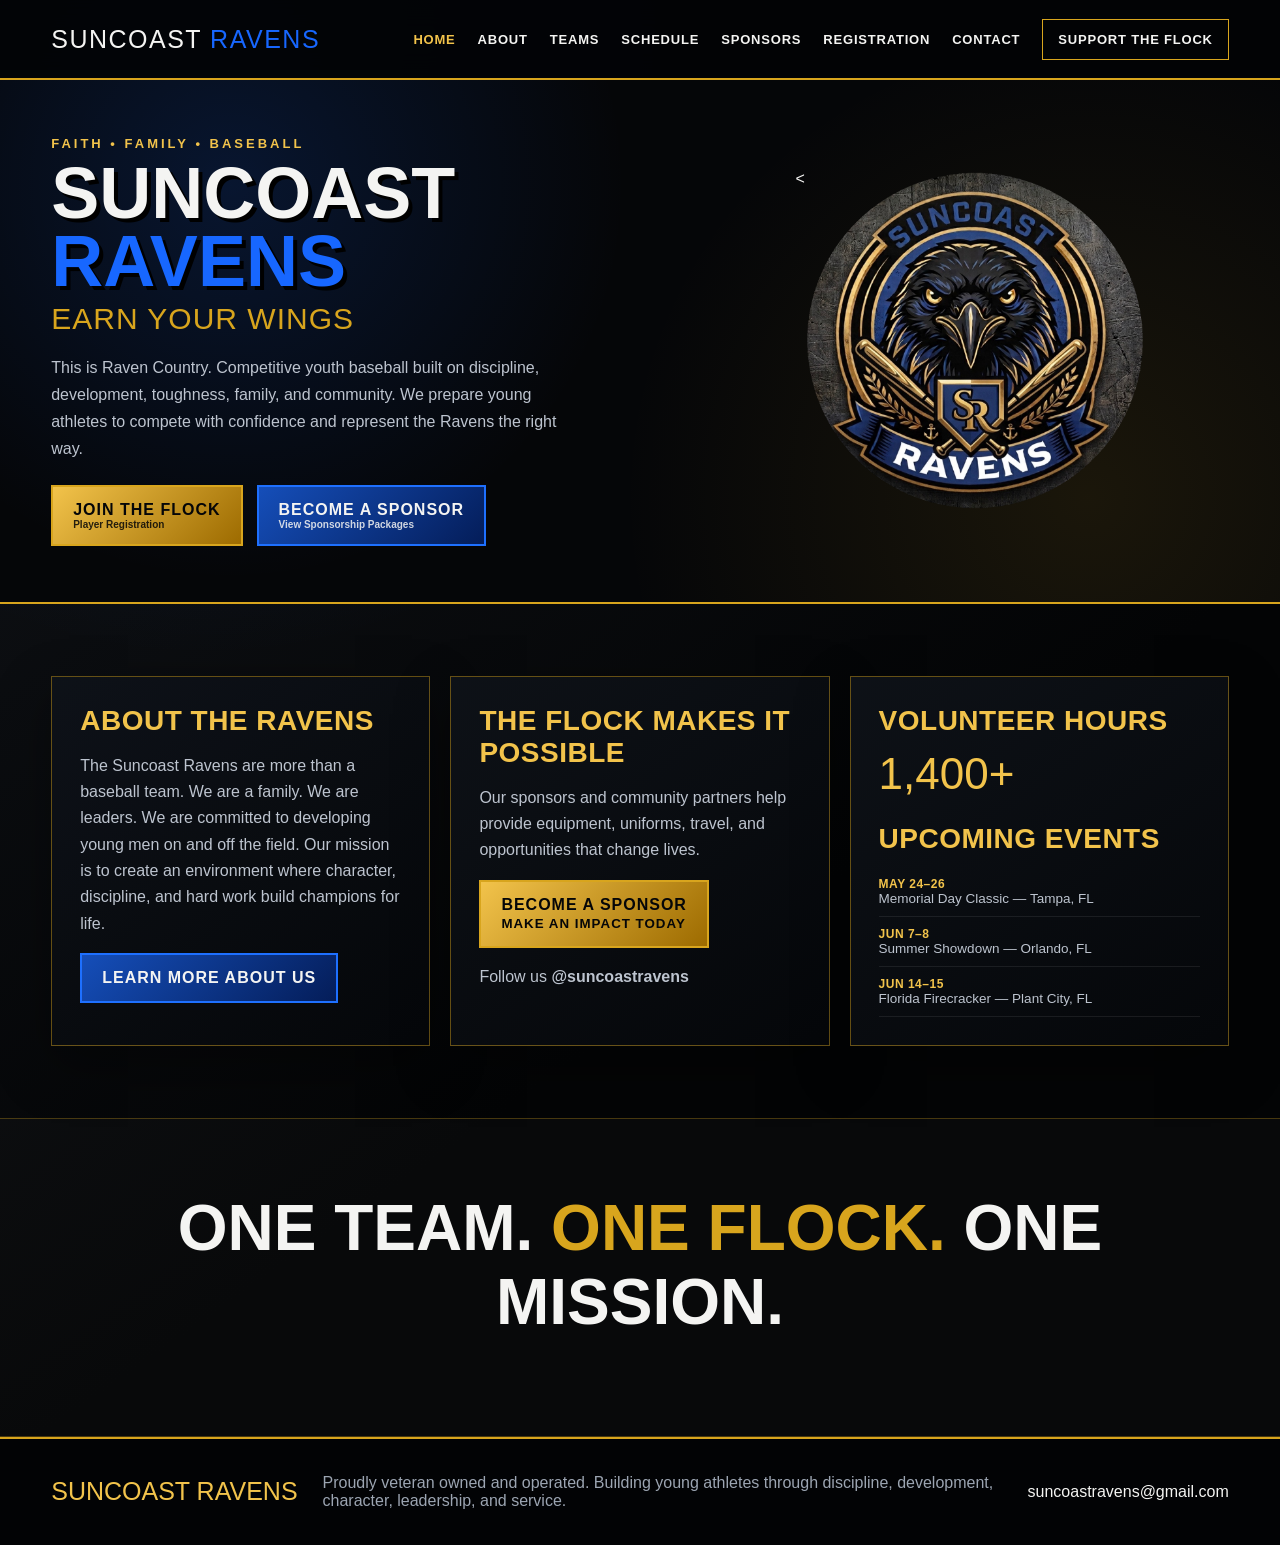
==== index.html @ 02c503b8 "Update index.html" ====
<!doctype html>
<html lang="en">
<head>
  <meta charset="utf-8">
  <meta name="viewport" content="width=device-width,initial-scale=1">
  <meta name="description" content="Suncoast Ravens Youth Travel Baseball — veteran owned and operated.">
  <title>Suncoast Ravens | Earn Your Wings</title>
  <link rel="stylesheet" href="assets/css/styles.css">
</head>
<body>
  <header class="site-header">
    <div class="wrap header-row">
      <a class="wordmark" href="index.html">SUNCOAST <span>RAVENS</span></a>
      <nav class="site-nav">
        <a class="active" href="index.html">Home</a>
        <a href="about.html">About</a>
        <a href="teams.html">Teams</a>
        <a href="schedule.html">Schedule</a>
        <a href="sponsors.html">Sponsors</a>
        <a href="registration.html">Registration</a>
        <a href="contact.html">Contact</a>
        <a class="cta-small" href="sponsors.html">Support the Flock</a>
      </nav>
      <button class="menu-toggle" data-menu aria-expanded="false" aria-label="Open menu">&#9776;</button>
    </div>
    <nav class="mobile-drawer" data-drawer>
      <a href="index.html">Home</a>
      <a href="about.html">About</a>
      <a href="teams.html">Teams</a>
      <a href="schedule.html">Schedule</a>
      <a href="sponsors.html">Sponsors</a>
      <a href="registration.html">Registration</a>
      <a href="contact.html">Contact</a>
      <a class="support" href="sponsors.html">Support the Flock</a>
    </nav>
  </header>

  <section class="hero-band">
    <div class="wrap hero-grid">
      <div class="hero-copy">
        <div class="kicker">Faith &bull; Family &bull; Baseball</div>
        <h1 class="hero-title">SUNCOAST<br><span>RAVENS</span></h1>
        <div class="hero-tagline">EARN YOUR WINGS</div>
        <p>This is Raven Country. Competitive youth baseball built on discipline, development, toughness, family, and community. We prepare young athletes to compete with confidence and represent the Ravens the right way.</p>
        <div class="hero-actions">
          <a class="btn gold" href="registration.html">Join the Flock<br><small>Player Registration</small></a>
          <a class="btn blue" href="sponsors.html">Become a Sponsor<br><small>View Sponsorship Packages</small></a>
        </div>
      </div>
      <div class="hero-crest">
        <<img src="assets/images/suncoast-ravens-crest-v2.png" alt="Suncoast Ravens crest">
      </div>
    </div>
  </section>

  <section class="section">
    <div class="wrap grid-3">
      <div class="panel">
        <h3>About the Ravens</h3>
        <p>The Suncoast Ravens are more than a baseball team. We are a family. We are leaders. We are committed to developing young men on and off the field. Our mission is to create an environment where character, discipline, and hard work build champions for life.</p>
        <a class="btn blue" href="about.html">Learn More About Us</a>
      </div>
      <div class="panel">
        <h3>The Flock Makes It Possible</h3>
        <p>Our sponsors and community partners help provide equipment, uniforms, travel, and opportunities that change lives.</p>
        <a class="btn gold" href="sponsors.html">Become a Sponsor<br><small>Make an Impact Today</small></a>
        <p style="margin-top:16px;">Follow us <strong>@suncoastravens</strong></p>
      </div>
      <div class="panel">
        <h3>Volunteer Hours</h3>
        <div class="stat-number">1,400+</div>
        <h3 style="margin-top:24px;">Upcoming Events</h3>
        <div class="mini-event"><strong>MAY 24&ndash;26</strong> Memorial Day Classic — Tampa, FL</div>
        <div class="mini-event"><strong>JUN 7&ndash;8</strong> Summer Showdown — Orlando, FL</div>
        <div class="mini-event"><strong>JUN 14&ndash;15</strong> Florida Firecracker — Plant City, FL</div>
      </div>
    </div>
  </section>

  <section class="section alt">
    <div class="wrap" style="text-align:center;">
      <h2 class="section-title">ONE TEAM. <span>ONE FLOCK.</span> ONE MISSION.</h2>
    </div>
  </section>

  <footer class="site-footer">
    <div class="wrap footer-row">
      <div class="footer-brand">SUNCOAST RAVENS</div>
      <p>Proudly veteran owned and operated. Building young athletes through discipline, development, character, leadership, and service.</p>
      <div>suncoastravens@gmail.com</div>
    </div>
  </footer>
  <script src="assets/js/site.js"></script>
</body>
</html>
---- assets/css/styles.css ----
:root{
  --black:#050608;
  --panel:#0b0d11;
  --panel2:#11151b;
  --royal:#0749c7;
  --royal-bright:#1767ff;
  --gold:#d8a51d;
  --gold-light:#f2c34b;
  --white:#f4f4f2;
  --muted:#bdc4cf;
  --line:rgba(216,165,29,.45);
}
*{box-sizing:border-box}
html{scroll-behavior:smooth;background:#000}
body{
  margin:0;
  background:
    radial-gradient(circle at 16% 8%,rgba(23,103,255,.14),transparent 30%),
    linear-gradient(145deg,#12151a,#030405 60%);
  color:var(--white);
  font-family:Arial,Helvetica,sans-serif;
}
a{color:inherit;text-decoration:none}
img{max-width:100%;display:block}
button,input,textarea,select{font:inherit}
.wrap{width:min(1180px,92%);margin:auto}

/* APPROVED HOMEPAGE */
.home-page{
  background:#000;
  min-height:100vh;
}
.desktop-home{
  position:relative;
  width:100%;
  max-width:1350px;
  margin:0 auto;
  aspect-ratio:3/2;
  background:#000 url("../images/suncoast-ravens-homepage.png") center top/100% 100% no-repeat;
  overflow:hidden;
  box-shadow:0 0 80px rgba(0,0,0,.95);
}
.hotspot{
  position:absolute;
  z-index:5;
  display:block;
  border:1px solid transparent;
  border-radius:2px;
  color:transparent;
  font-size:0;
  transition:background .18s ease, box-shadow .18s ease, border-color .18s ease, transform .18s ease;
}
.hotspot:hover{
  outline:none;
}
/* Hotspots mapped to the approved 1536×1024 design */
.hs-home{left:9.30%;top:11.25%;width:4.10%;height:2.75%}
.hs-about{left:18.05%;top:11.25%;width:4.05%;height:2.75%}
.hs-teams{left:25.35%;top:11.25%;width:4.35%;height:2.75%}
.hs-schedule{left:32.75%;top:11.25%;width:5.55%;height:2.75%}
.hs-sponsors{left:41.45%;top:11.25%;width:6.25%;height:2.75%}
.hs-registration{left:50.55%;top:11.25%;width:8.20%;height:2.75%}
.hs-contact{left:62.45%;top:11.25%;width:5.20%;height:2.75%}
.hs-support{left:83.55%;top:10.15%;width:14.05%;height:5.35%}
.hs-register{left:3.05%;top:59.00%;width:16.35%;height:5.75%}
.hs-sponsor{left:20.25%;top:59.00%;width:17.25%;height:5.75%}
.hs-about-more{left:26.85%;top:89.70%;width:14.00%;height:4.15%}
.hs-sponsor-lower{left:43.85%;top:77.05%;width:21.15%;height:4.55%}
.hs-instagram{left:94.75%;top:27.35%;width:3.10%;height:4.55%}
.hs-facebook{left:94.75%;top:32.55%;width:3.10%;height:4.55%}
.hs-youtube{left:94.75%;top:37.75%;width:3.10%;height:4.55%}
.hs-email{left:94.75%;top:42.95%;width:3.10%;height:4.55%}

/* Mobile version preserves the same approved visual language */


/* INNER PAGES */
body.compact-page{
  zoom:0.9;
}
.site-header{
  position:sticky;top:0;z-index:20;background:rgba(3,4,6,.96);
  border-bottom:2px solid var(--gold);backdrop-filter:blur(14px);
}

.site-header{
  position:sticky;top:0;z-index:20;background:rgba(3,4,6,.96);
  border-bottom:2px solid var(--gold);backdrop-filter:blur(14px);
}
.header-row{height:78px;display:flex;align-items:center;justify-content:space-between;gap:22px}
.wordmark{font-family:Impact,Arial Black,sans-serif;font-size:25px;letter-spacing:1.5px}
.wordmark span{color:var(--royal-bright)}
.site-nav{display:flex;gap:22px;align-items:center;font-size:13px;font-weight:900;text-transform:uppercase;letter-spacing:.8px}
.site-nav a:hover,.site-nav .active{color:var(--gold-light)}
.cta-small{border:1px solid var(--gold);padding:12px 15px}


.page-hero{
  position:relative;min-height:220px;display:grid;place-items:center;text-align:center;
  border-bottom:2px solid var(--gold);
  background:
    linear-gradient(90deg,rgba(2,4,8,.96),rgba(3,21,61,.78),rgba(2,4,8,.96)),
    url("../images/suncoast-ravens-homepage.png") center 40%/cover no-repeat;
}
.page-hero:after{content:"";position:absolute;inset:0;background:linear-gradient(180deg,transparent,rgba(0,0,0,.35))}
.page-hero-content{position:relative;z-index:2;padding:30px 20px}
.kicker{color:var(--gold-light);text-transform:uppercase;font-weight:900;letter-spacing:3px}
.page-hero h1{
  margin:8px 0 0;font-family:Impact,Arial Black,sans-serif;
  font-size:clamp(52px,8vw,105px);line-height:.9;text-transform:uppercase;
  text-shadow:6px 6px 0 #000;
}
.page-hero h1 span{color:var(--royal-bright)}
.section{padding:72px 0}
.section-title{font-family:Impact,Arial Black,sans-serif;text-transform:uppercase;font-size:clamp(38px,5vw,64px);margin:0 0 25px}
.section-title span{color:var(--gold)}
.grid-2{display:grid;grid-template-columns:1fr 1fr;gap:28px}
.grid-3{display:grid;grid-template-columns:repeat(3,1fr);gap:20px}
.panel{
  background:linear-gradient(145deg,rgba(14,18,24,.96),rgba(5,7,10,.96));
  border:1px solid var(--line);padding:28px;box-shadow:0 20px 50px rgba(0,0,0,.35);
}
.panel h2,.panel h3{font-family:Impact,Arial Black,sans-serif;text-transform:uppercase;letter-spacing:.5px}
.panel h3{font-size:28px;margin:0 0 12px;color:var(--gold-light)}
.panel p,.panel li{color:var(--muted);line-height:1.65}
.btn{
  display:inline-block;padding:14px 20px;border:2px solid var(--gold);
  text-transform:uppercase;font-weight:900;letter-spacing:1px;
  background:rgba(4,5,8,.85);
}
.btn.gold{background:linear-gradient(135deg,var(--gold-light),#9d6b00);color:#050608}
.btn.blue{background:linear-gradient(135deg,#154eb9,#041d59);border-color:#1e70ff}
.schedule-list{display:grid;gap:14px}
.event{
  display:grid;grid-template-columns:120px 1fr auto;align-items:center;gap:20px;
  background:rgba(5,7,10,.92);border:1px solid var(--line);padding:18px;
}
.event-date{font-family:Impact,Arial Black,sans-serif;font-size:28px;color:var(--gold-light);text-align:center}
.event h3{margin:0;font-size:22px}.event p{margin:5px 0 0;color:var(--muted)}
.badge{background:#061b54;border:1px solid #155fff;padding:8px 10px;font-size:12px;font-weight:900}
.tiers{display:grid;grid-template-columns:repeat(4,1fr);gap:16px}
.tier{background:#080a0e;border:2px solid var(--gold);padding:23px 20px;display:flex;flex-direction:column}
.tier:nth-child(odd){border-color:#155fff}
.tier .price{font-family:Impact,Arial Black,sans-serif;font-size:48px}
.tier h3{font-size:26px;margin:10px -20px 18px;padding:11px 15px;text-align:center;background:var(--gold);color:#050608}
.tier:nth-child(odd) h3{background:#0b47bb;color:white}
.tier ul{padding-left:18px;flex:1}
form{display:grid;gap:17px}
.field label{display:block;margin-bottom:7px;color:var(--gold-light);font-size:12px;font-weight:900;text-transform:uppercase;letter-spacing:1px}
.field input,.field textarea,.field select{
  width:100%;padding:14px;background:#11161e;color:white;border:1px solid #36404f;
}
.field textarea{min-height:150px;resize:vertical}
.notice{padding:14px 16px;border:1px solid var(--gold);background:rgba(216,165,29,.09);color:#f4d77e}
.site-footer{padding:35px 0;border-top:2px solid var(--gold);background:#020305}
.footer-row{display:flex;justify-content:space-between;gap:24px;align-items:center}
.footer-row p{color:#9ca5b2;max-width:680px;margin:0}
.footer-brand{font-family:Impact,Arial Black,sans-serif;font-size:25px;color:var(--gold-light)}

@media(max-width:900px){
  .desktop-home{display:none}.mobile-home{display:block}
  .site-nav{display:none}
  .grid-2,.grid-3,.tiers{grid-template-columns:1fr}
  .event{grid-template-columns:86px 1fr}.event .badge{grid-column:2}
  .footer-row{flex-direction:column;align-items:flex-start}
}

.hs-register:hover,.hs-sponsor:hover,.hs-about-more:hover,.hs-sponsor-lower:hover,.hs-support:hover{
  transform:translateY(-1px);
  border-color:rgba(242,195,75,.92);
  background:rgba(216,165,29,.025);
  box-shadow:
    0 0 6px rgba(242,195,75,.72),
    0 0 11px rgba(242,195,75,.26),
    inset 0 0 0 1px rgba(242,195,75,.55);
}






/* SOCIAL ICONS — LIGHT UP ON HOVER, NO BOX */
.hs-instagram,
.hs-facebook,
.hs-youtube,
.hs-email{
  border:none;
  background:transparent;
  box-shadow:none;
  transform:none;
  backdrop-filter:none;
  transition:backdrop-filter .2s ease, box-shadow .2s ease, transform .2s ease;
}

.hs-instagram:hover,
.hs-facebook:hover,
.hs-youtube:hover,
.hs-email:hover{
  backdrop-filter:brightness(1.7) saturate(1.4);
  -webkit-backdrop-filter:brightness(1.7) saturate(1.4);
  box-shadow:
    0 0 16px rgba(242,195,75,.9),
    0 0 32px rgba(242,195,75,.5);
  transform:scale(1.06);
}



/* Prevent a clicked hotspot from keeping a gold focus rectangle */
.hotspot:focus{
  outline:none;
}
.hotspot:focus:not(:hover){
  border-color:transparent;
  background:transparent;
  box-shadow:none;
  transform:none;
}

/* TOP NAVIGATION — GOLD UNDERLINE ONLY */
.hs-home,
.hs-about,
.hs-teams,
.hs-schedule,
.hs-sponsors,
.hs-registration,
.hs-contact{
  border:none;
  border-radius:0;
  background:transparent;
  box-shadow:none;
}

.hs-home:hover,
.hs-about:hover,
.hs-teams:hover,
.hs-schedule:hover,
.hs-sponsors:hover,
.hs-registration:hover,
.hs-contact:hover{
  border:none;
  background:transparent;
  box-shadow:inset 0 -3px 0 rgba(242,195,75,.98);
  transform:none;
}
/* NEW RESPONSIVE HOMEPAGE */
.menu-toggle{
  display:none;
  background:none;border:2px solid var(--gold);color:var(--gold);
  font-size:22px;width:44px;height:44px;border-radius:6px;
}
.mobile-drawer{
  display:none;
  position:fixed;
  top:78px;
  left:0;right:0;
  z-index:25;
  flex-direction:column;
  background:#050608;
  border-top:1px solid rgba(216,165,29,.4);
  max-height:calc(100vh - 78px);
  overflow-y:auto;
}
.mobile-drawer a{
  padding:16px 20px;border-bottom:1px solid rgba(255,255,255,.08);
  text-transform:uppercase;font-weight:900;letter-spacing:1px;font-size:14px;
  background:#050608;
}
.mobile-drawer .support{color:var(--gold-light)}
.mobile-drawer.open{display:flex}

.hero-band{
  border-bottom:2px solid var(--gold);
  background:
    radial-gradient(circle at 18% 20%,rgba(23,103,255,.16),transparent 35%),
    radial-gradient(circle at 85% 80%,rgba(216,165,29,.10),transparent 40%),
    #050608;
  padding:56px 0;
}
.hero-grid{
  display:grid;grid-template-columns:1.2fr 1fr;gap:40px;align-items:center;
}
.kicker{color:var(--gold-light);text-transform:uppercase;font-weight:900;letter-spacing:3px;font-size:13px;}
.hero-title{
  font-family:Impact,Arial Black,sans-serif;text-transform:uppercase;
  font-size:clamp(40px,6vw,72px);line-height:.95;margin:8px 0 0;
  color:var(--white);text-shadow:4px 4px 0 #000;
}
.hero-title span{color:var(--royal-bright)}
.hero-tagline{
  color:var(--gold);font-family:Impact,Arial Black,sans-serif;text-transform:uppercase;
  font-size:clamp(20px,3vw,30px);letter-spacing:1px;margin:6px 0 18px;
}
.hero-copy p{color:var(--muted);line-height:1.7;max-width:520px;}
.hero-actions{display:flex;gap:14px;flex-wrap:wrap;margin-top:22px;}
.hero-actions .btn small{display:block;font-size:10px;font-weight:600;text-transform:none;letter-spacing:0;opacity:.85;}
.hero-crest{display:flex;justify-content:center;}
.hero-crest img{width:100%;max-width:340px;}

.stat-number{
  font-family:Impact,Arial Black,sans-serif;font-size:44px;color:var(--gold-light);
}
.mini-event{
  padding:10px 0;border-bottom:1px solid rgba(255,255,255,.08);color:var(--muted);font-size:13.5px;
}
.mini-event strong{color:var(--gold-light);display:block;font-size:12px;letter-spacing:.5px;}
.section.alt{background:rgba(255,255,255,.02);border-top:1px solid rgba(216,165,29,.3);border-bottom:1px solid rgba(216,165,29,.3);}

@media(max-width:900px){
  .site-nav{display:none}
  .menu-toggle{display:block}
  .hero-grid{grid-template-columns:1fr;text-align:center;}
  .hero-copy p{margin-left:auto;margin-right:auto;}
  .hero-actions{justify-content:center;}
  .hero-crest{order:-1;}
  .hero-crest img{max-width:220px;}
}
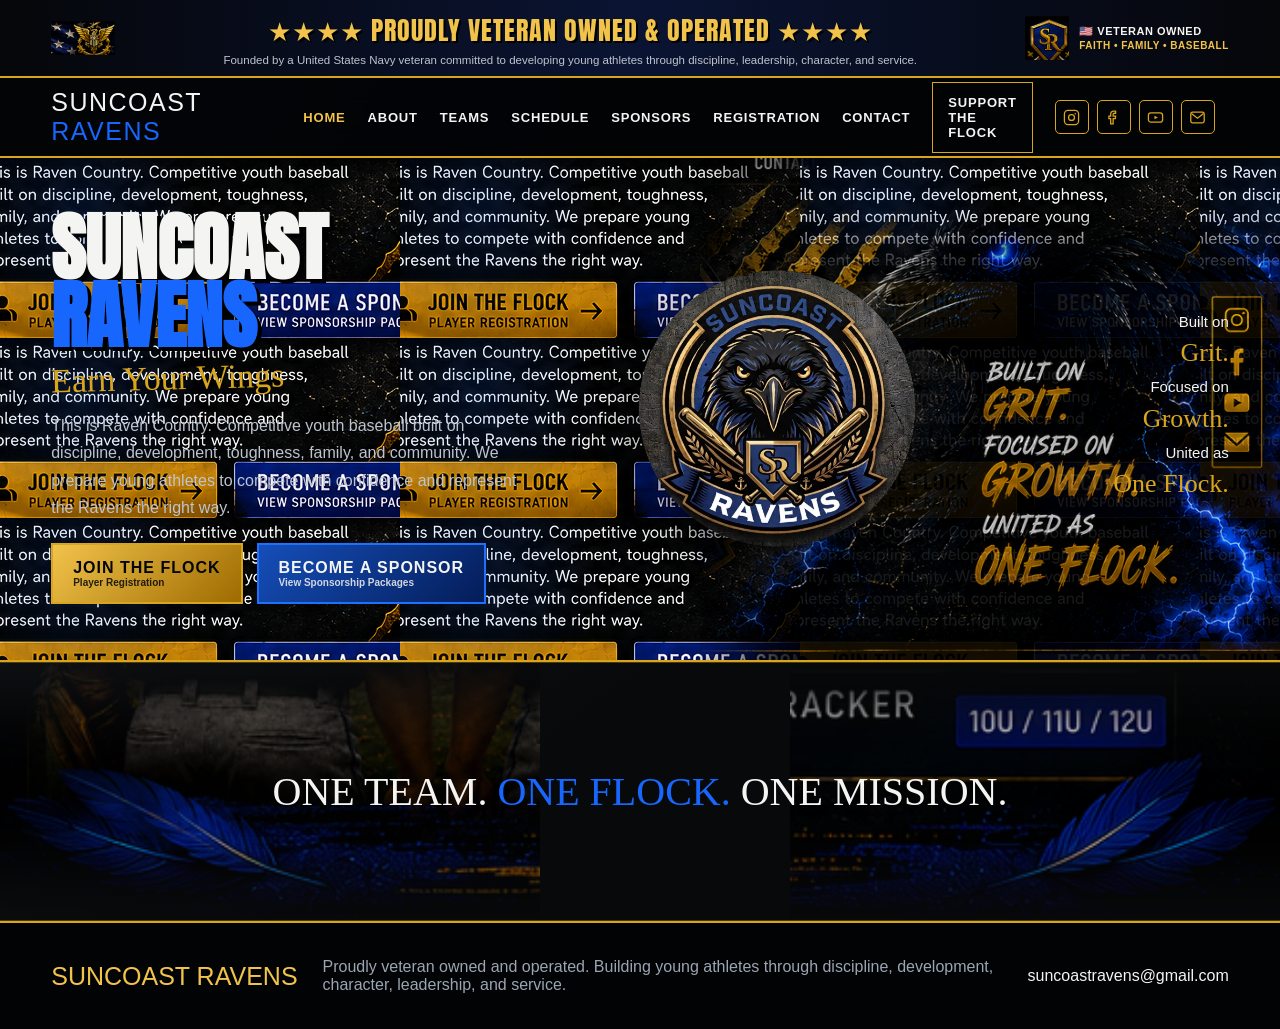
==== commit 77c954ce: "Update index.html" ====
--- a/index.html
+++ b/index.html
@@ -5,9 +5,29 @@
   <meta name="viewport" content="width=device-width,initial-scale=1">
   <meta name="description" content="Suncoast Ravens Youth Travel Baseball — veteran owned and operated.">
   <title>Suncoast Ravens | Earn Your Wings</title>
+  <link rel="preconnect" href="https://fonts.googleapis.com">
+  <link href="https://fonts.googleapis.com/css2?family=Anton&family=Permanent+Marker&display=swap" rel="stylesheet">
   <link rel="stylesheet" href="assets/css/styles.css">
 </head>
 <body>
+
+  <div class="veteran-banner">
+    <div class="wrap veteran-inner">
+      <img src="assets/images/eagle-crop.png" alt="" class="veteran-eagle">
+      <div class="veteran-text">
+        <div class="veteran-title">&#9733;&#9733;&#9733;&#9733; PROUDLY VETERAN OWNED &amp; OPERATED &#9733;&#9733;&#9733;&#9733;</div>
+        <div class="veteran-sub">Founded by a United States Navy veteran committed to developing young athletes through discipline, leadership, character, and service.</div>
+      </div>
+      <div class="veteran-right">
+        <img src="assets/images/shield-crop.png" alt="" class="veteran-shield">
+        <div class="veteran-flag">
+          <div>&#127482;&#127480; VETERAN OWNED</div>
+          <div class="veteran-flag-sub">FAITH &bull; FAMILY &bull; BASEBALL</div>
+        </div>
+      </div>
+    </div>
+  </div>
+
   <header class="site-header">
     <div class="wrap header-row">
       <a class="wordmark" href="index.html">SUNCOAST <span>RAVENS</span></a>
@@ -21,6 +41,20 @@
         <a href="contact.html">Contact</a>
         <a class="cta-small" href="sponsors.html">Support the Flock</a>
       </nav>
+      <div class="header-socials">
+        <a href="https://www.instagram.com/suncoastravens/" target="_blank" rel="noopener" aria-label="Instagram" class="social-icon">
+          <svg viewBox="0 0 24 24" fill="none" stroke="currentColor" stroke-width="1.8"><rect x="2" y="2" width="20" height="20" rx="5"/><circle cx="12" cy="12" r="4.2"/><circle cx="17.3" cy="6.7" r="1.1" fill="currentColor" stroke="none"/></svg>
+        </a>
+        <a href="https://www.facebook.com/profile.php?id=61592448879810" target="_blank" rel="noopener" aria-label="Facebook" class="social-icon">
+          <svg viewBox="0 0 24 24" fill="none" stroke="currentColor" stroke-width="1.8"><path d="M15 3h-2.5A4.5 4.5 0 0 0 8 7.5V10H5.5v3.5H8V21h3.5v-7.5h3l.5-3.5h-3.5V7.5c0-.8.6-1.5 1.5-1.5H15V3z"/></svg>
+        </a>
+        <a href="https://www.youtube.com/@SuncoastRavens" target="_blank" rel="noopener" aria-label="YouTube" class="social-icon">
+          <svg viewBox="0 0 24 24" fill="none" stroke="currentColor" stroke-width="1.8"><rect x="2" y="5.5" width="20" height="13" rx="3.5"/><path d="M10.5 9.5l5 2.5-5 2.5z" fill="currentColor" stroke="none"/></svg>
+        </a>
+        <a href="mailto:suncoastravens@gmail.com" aria-label="Email" class="social-icon">
+          <svg viewBox="0 0 24 24" fill="none" stroke="currentColor" stroke-width="1.8"><rect x="2.5" y="4.5" width="19" height="15" rx="2.5"/><path d="M3.5 6.5l8.5 6.5 8.5-6.5"/></svg>
+        </a>
+      </div>
       <button class="menu-toggle" data-menu aria-expanded="false" aria-label="Open menu">&#9776;</button>
     </div>
     <nav class="mobile-drawer" data-drawer>
@@ -32,15 +66,21 @@
       <a href="registration.html">Registration</a>
       <a href="contact.html">Contact</a>
       <a class="support" href="sponsors.html">Support the Flock</a>
+      <div class="mobile-drawer-socials">
+        <a href="https://www.instagram.com/suncoastravens/" target="_blank" rel="noopener" aria-label="Instagram">Instagram</a>
+        <a href="https://www.facebook.com/profile.php?id=61592448879810" target="_blank" rel="noopener" aria-label="Facebook">Facebook</a>
+        <a href="https://www.youtube.com/@SuncoastRavens" target="_blank" rel="noopener" aria-label="YouTube">YouTube</a>
+        <a href="mailto:suncoastravens@gmail.com" aria-label="Email">Email</a>
+      </div>
     </nav>
   </header>
 
   <section class="hero-band">
+    <img class="hero-talons" src="assets/images/raven-feathered.png" alt="">
     <div class="wrap hero-grid">
       <div class="hero-copy">
-        <div class="kicker">Faith &bull; Family &bull; Baseball</div>
         <h1 class="hero-title">SUNCOAST<br><span>RAVENS</span></h1>
-        <div class="hero-tagline">EARN YOUR WINGS</div>
+        <div class="hero-tagline">Earn Your Wings</div>
         <p>This is Raven Country. Competitive youth baseball built on discipline, development, toughness, family, and community. We prepare young athletes to compete with confidence and represent the Ravens the right way.</p>
         <div class="hero-actions">
           <a class="btn gold" href="registration.html">Join the Flock<br><small>Player Registration</small></a>
@@ -48,39 +88,22 @@
         </div>
       </div>
       <div class="hero-crest">
-        <<img src="assets/images/suncoast-ravens-crest-v2.png" alt="Suncoast Ravens crest">
+        <img src="assets/images/suncoast-ravens-crest.png" alt="Suncoast Ravens crest">
+      </div>
+      <div class="hero-side-copy">
+        <p>Built on <strong class="marker-text">Grit.</strong></p>
+        <p>Focused on <strong class="marker-text">Growth.</strong></p>
+        <p>United as <strong class="marker-text">One Flock.</strong></p>
       </div>
     </div>
   </section>
 
-  <section class="section">
-    <div class="wrap grid-3">
-      <div class="panel">
-        <h3>About the Ravens</h3>
-        <p>The Suncoast Ravens are more than a baseball team. We are a family. We are leaders. We are committed to developing young men on and off the field. Our mission is to create an environment where character, discipline, and hard work build champions for life.</p>
-        <a class="btn blue" href="about.html">Learn More About Us</a>
-      </div>
-      <div class="panel">
-        <h3>The Flock Makes It Possible</h3>
-        <p>Our sponsors and community partners help provide equipment, uniforms, travel, and opportunities that change lives.</p>
-        <a class="btn gold" href="sponsors.html">Become a Sponsor<br><small>Make an Impact Today</small></a>
-        <p style="margin-top:16px;">Follow us <strong>@suncoastravens</strong></p>
-      </div>
-      <div class="panel">
-        <h3>Volunteer Hours</h3>
-        <div class="stat-number">1,400+</div>
-        <h3 style="margin-top:24px;">Upcoming Events</h3>
-        <div class="mini-event"><strong>MAY 24&ndash;26</strong> Memorial Day Classic — Tampa, FL</div>
-        <div class="mini-event"><strong>JUN 7&ndash;8</strong> Summer Showdown — Orlando, FL</div>
-        <div class="mini-event"><strong>JUN 14&ndash;15</strong> Florida Firecracker — Plant City, FL</div>
-      </div>
+  <section class="section alt mission-band">
+    <img class="feather feather-left" src="assets/images/feather-left-soft.png" alt="">
+    <div class="wrap" style="text-align:center;">
+      <h2 class="mission-line">ONE TEAM. <span>ONE FLOCK.</span> ONE MISSION.</h2>
     </div>
-  </section>
-
-  <section class="section alt">
-    <div class="wrap" style="text-align:center;">
-      <h2 class="section-title">ONE TEAM. <span>ONE FLOCK.</span> ONE MISSION.</h2>
-    </div>
+    <img class="feather feather-right" src="assets/images/feather-right-soft.png" alt="">
   </section>
 
   <footer class="site-footer">
--- a/assets/css/styles.css
+++ b/assets/css/styles.css
@@ -26,64 +26,11 @@
 button,input,textarea,select{font:inherit}
 .wrap{width:min(1180px,92%);margin:auto}
 
-/* APPROVED HOMEPAGE */
-.home-page{
-  background:#000;
-  min-height:100vh;
-}
-.desktop-home{
-  position:relative;
-  width:100%;
-  max-width:1350px;
-  margin:0 auto;
-  aspect-ratio:3/2;
-  background:#000 url("../images/suncoast-ravens-homepage.png") center top/100% 100% no-repeat;
-  overflow:hidden;
-  box-shadow:0 0 80px rgba(0,0,0,.95);
-}
-.hotspot{
-  position:absolute;
-  z-index:5;
-  display:block;
-  border:1px solid transparent;
-  border-radius:2px;
-  color:transparent;
-  font-size:0;
-  transition:background .18s ease, box-shadow .18s ease, border-color .18s ease, transform .18s ease;
-}
-.hotspot:hover{
-  outline:none;
-}
-/* Hotspots mapped to the approved 1536×1024 design */
-.hs-home{left:9.30%;top:11.25%;width:4.10%;height:2.75%}
-.hs-about{left:18.05%;top:11.25%;width:4.05%;height:2.75%}
-.hs-teams{left:25.35%;top:11.25%;width:4.35%;height:2.75%}
-.hs-schedule{left:32.75%;top:11.25%;width:5.55%;height:2.75%}
-.hs-sponsors{left:41.45%;top:11.25%;width:6.25%;height:2.75%}
-.hs-registration{left:50.55%;top:11.25%;width:8.20%;height:2.75%}
-.hs-contact{left:62.45%;top:11.25%;width:5.20%;height:2.75%}
-.hs-support{left:83.55%;top:10.15%;width:14.05%;height:5.35%}
-.hs-register{left:3.05%;top:59.00%;width:16.35%;height:5.75%}
-.hs-sponsor{left:20.25%;top:59.00%;width:17.25%;height:5.75%}
-.hs-about-more{left:26.85%;top:89.70%;width:14.00%;height:4.15%}
-.hs-sponsor-lower{left:43.85%;top:77.05%;width:21.15%;height:4.55%}
-.hs-instagram{left:94.75%;top:27.35%;width:3.10%;height:4.55%}
-.hs-facebook{left:94.75%;top:32.55%;width:3.10%;height:4.55%}
-.hs-youtube{left:94.75%;top:37.75%;width:3.10%;height:4.55%}
-.hs-email{left:94.75%;top:42.95%;width:3.10%;height:4.55%}
-
-/* Mobile version preserves the same approved visual language */
-
-
-/* INNER PAGES */
 body.compact-page{
   zoom:0.9;
 }
-.site-header{
-  position:sticky;top:0;z-index:20;background:rgba(3,4,6,.96);
-  border-bottom:2px solid var(--gold);backdrop-filter:blur(14px);
-}
-
+
+/* ===================== HEADER / NAV ===================== */
 .site-header{
   position:sticky;top:0;z-index:20;background:rgba(3,4,6,.96);
   border-bottom:2px solid var(--gold);backdrop-filter:blur(14px);
@@ -95,157 +42,6 @@
 .site-nav a:hover,.site-nav .active{color:var(--gold-light)}
 .cta-small{border:1px solid var(--gold);padding:12px 15px}
 
-
-.page-hero{
-  position:relative;min-height:220px;display:grid;place-items:center;text-align:center;
-  border-bottom:2px solid var(--gold);
-  background:
-    linear-gradient(90deg,rgba(2,4,8,.96),rgba(3,21,61,.78),rgba(2,4,8,.96)),
-    url("../images/suncoast-ravens-homepage.png") center 40%/cover no-repeat;
-}
-.page-hero:after{content:"";position:absolute;inset:0;background:linear-gradient(180deg,transparent,rgba(0,0,0,.35))}
-.page-hero-content{position:relative;z-index:2;padding:30px 20px}
-.kicker{color:var(--gold-light);text-transform:uppercase;font-weight:900;letter-spacing:3px}
-.page-hero h1{
-  margin:8px 0 0;font-family:Impact,Arial Black,sans-serif;
-  font-size:clamp(52px,8vw,105px);line-height:.9;text-transform:uppercase;
-  text-shadow:6px 6px 0 #000;
-}
-.page-hero h1 span{color:var(--royal-bright)}
-.section{padding:72px 0}
-.section-title{font-family:Impact,Arial Black,sans-serif;text-transform:uppercase;font-size:clamp(38px,5vw,64px);margin:0 0 25px}
-.section-title span{color:var(--gold)}
-.grid-2{display:grid;grid-template-columns:1fr 1fr;gap:28px}
-.grid-3{display:grid;grid-template-columns:repeat(3,1fr);gap:20px}
-.panel{
-  background:linear-gradient(145deg,rgba(14,18,24,.96),rgba(5,7,10,.96));
-  border:1px solid var(--line);padding:28px;box-shadow:0 20px 50px rgba(0,0,0,.35);
-}
-.panel h2,.panel h3{font-family:Impact,Arial Black,sans-serif;text-transform:uppercase;letter-spacing:.5px}
-.panel h3{font-size:28px;margin:0 0 12px;color:var(--gold-light)}
-.panel p,.panel li{color:var(--muted);line-height:1.65}
-.btn{
-  display:inline-block;padding:14px 20px;border:2px solid var(--gold);
-  text-transform:uppercase;font-weight:900;letter-spacing:1px;
-  background:rgba(4,5,8,.85);
-}
-.btn.gold{background:linear-gradient(135deg,var(--gold-light),#9d6b00);color:#050608}
-.btn.blue{background:linear-gradient(135deg,#154eb9,#041d59);border-color:#1e70ff}
-.schedule-list{display:grid;gap:14px}
-.event{
-  display:grid;grid-template-columns:120px 1fr auto;align-items:center;gap:20px;
-  background:rgba(5,7,10,.92);border:1px solid var(--line);padding:18px;
-}
-.event-date{font-family:Impact,Arial Black,sans-serif;font-size:28px;color:var(--gold-light);text-align:center}
-.event h3{margin:0;font-size:22px}.event p{margin:5px 0 0;color:var(--muted)}
-.badge{background:#061b54;border:1px solid #155fff;padding:8px 10px;font-size:12px;font-weight:900}
-.tiers{display:grid;grid-template-columns:repeat(4,1fr);gap:16px}
-.tier{background:#080a0e;border:2px solid var(--gold);padding:23px 20px;display:flex;flex-direction:column}
-.tier:nth-child(odd){border-color:#155fff}
-.tier .price{font-family:Impact,Arial Black,sans-serif;font-size:48px}
-.tier h3{font-size:26px;margin:10px -20px 18px;padding:11px 15px;text-align:center;background:var(--gold);color:#050608}
-.tier:nth-child(odd) h3{background:#0b47bb;color:white}
-.tier ul{padding-left:18px;flex:1}
-form{display:grid;gap:17px}
-.field label{display:block;margin-bottom:7px;color:var(--gold-light);font-size:12px;font-weight:900;text-transform:uppercase;letter-spacing:1px}
-.field input,.field textarea,.field select{
-  width:100%;padding:14px;background:#11161e;color:white;border:1px solid #36404f;
-}
-.field textarea{min-height:150px;resize:vertical}
-.notice{padding:14px 16px;border:1px solid var(--gold);background:rgba(216,165,29,.09);color:#f4d77e}
-.site-footer{padding:35px 0;border-top:2px solid var(--gold);background:#020305}
-.footer-row{display:flex;justify-content:space-between;gap:24px;align-items:center}
-.footer-row p{color:#9ca5b2;max-width:680px;margin:0}
-.footer-brand{font-family:Impact,Arial Black,sans-serif;font-size:25px;color:var(--gold-light)}
-
-@media(max-width:900px){
-  .desktop-home{display:none}.mobile-home{display:block}
-  .site-nav{display:none}
-  .grid-2,.grid-3,.tiers{grid-template-columns:1fr}
-  .event{grid-template-columns:86px 1fr}.event .badge{grid-column:2}
-  .footer-row{flex-direction:column;align-items:flex-start}
-}
-
-.hs-register:hover,.hs-sponsor:hover,.hs-about-more:hover,.hs-sponsor-lower:hover,.hs-support:hover{
-  transform:translateY(-1px);
-  border-color:rgba(242,195,75,.92);
-  background:rgba(216,165,29,.025);
-  box-shadow:
-    0 0 6px rgba(242,195,75,.72),
-    0 0 11px rgba(242,195,75,.26),
-    inset 0 0 0 1px rgba(242,195,75,.55);
-}
-
-
-
-
-
-
-/* SOCIAL ICONS — LIGHT UP ON HOVER, NO BOX */
-.hs-instagram,
-.hs-facebook,
-.hs-youtube,
-.hs-email{
-  border:none;
-  background:transparent;
-  box-shadow:none;
-  transform:none;
-  backdrop-filter:none;
-  transition:backdrop-filter .2s ease, box-shadow .2s ease, transform .2s ease;
-}
-
-.hs-instagram:hover,
-.hs-facebook:hover,
-.hs-youtube:hover,
-.hs-email:hover{
-  backdrop-filter:brightness(1.7) saturate(1.4);
-  -webkit-backdrop-filter:brightness(1.7) saturate(1.4);
-  box-shadow:
-    0 0 16px rgba(242,195,75,.9),
-    0 0 32px rgba(242,195,75,.5);
-  transform:scale(1.06);
-}
-
-
-
-/* Prevent a clicked hotspot from keeping a gold focus rectangle */
-.hotspot:focus{
-  outline:none;
-}
-.hotspot:focus:not(:hover){
-  border-color:transparent;
-  background:transparent;
-  box-shadow:none;
-  transform:none;
-}
-
-/* TOP NAVIGATION — GOLD UNDERLINE ONLY */
-.hs-home,
-.hs-about,
-.hs-teams,
-.hs-schedule,
-.hs-sponsors,
-.hs-registration,
-.hs-contact{
-  border:none;
-  border-radius:0;
-  background:transparent;
-  box-shadow:none;
-}
-
-.hs-home:hover,
-.hs-about:hover,
-.hs-teams:hover,
-.hs-schedule:hover,
-.hs-sponsors:hover,
-.hs-registration:hover,
-.hs-contact:hover{
-  border:none;
-  background:transparent;
-  box-shadow:inset 0 -3px 0 rgba(242,195,75,.98);
-  transform:none;
-}
-/* NEW RESPONSIVE HOMEPAGE */
 .menu-toggle{
   display:none;
   background:none;border:2px solid var(--gold);color:var(--gold);
@@ -270,35 +66,137 @@
 }
 .mobile-drawer .support{color:var(--gold-light)}
 .mobile-drawer.open{display:flex}
-
+.mobile-drawer-socials{display:flex;gap:16px;padding:16px 20px;flex-wrap:wrap;}
+.mobile-drawer-socials a{padding:0;border:0;font-size:12px;color:var(--gold-light);}
+
+/* ===================== VETERAN BANNER ===================== */
+.veteran-banner{
+  background:
+    linear-gradient(90deg, rgba(5,6,8,.95), rgba(10,20,50,.85), rgba(5,6,8,.95)),
+    repeating-linear-gradient(90deg, #0a1030 0 40px, #0d1436 40px 80px);
+  border-bottom:2px solid var(--gold);
+  padding:10px 0;
+}
+.veteran-inner{
+  display:flex;align-items:center;justify-content:space-between;gap:18px;
+}
+.veteran-eagle{width:64px;height:auto;flex-shrink:0;}
+.veteran-text{flex:1;text-align:center;}
+.veteran-title{
+  font-family:'Anton',Impact,sans-serif;letter-spacing:1px;
+  color:var(--gold-light);font-size:clamp(15px,2.4vw,26px);
+  text-shadow:2px 2px 0 #000;
+}
+.veteran-sub{color:var(--muted);font-size:11.5px;margin-top:4px;}
+.veteran-right{display:flex;align-items:center;gap:10px;flex-shrink:0;}
+.veteran-shield{width:44px;height:44px;}
+.veteran-flag{font-size:11px;font-weight:900;color:var(--white);text-transform:uppercase;letter-spacing:.5px;}
+.veteran-flag-sub{color:var(--gold-light);font-size:10px;margin-top:2px;}
+
+/* ===================== HEADER SOCIAL ICONS ===================== */
+.header-socials{display:flex;gap:8px;align-items:center;margin-left:auto;margin-right:14px;}
+.social-icon{
+  width:34px;height:34px;display:flex;align-items:center;justify-content:center;
+  border:1px solid var(--gold);border-radius:5px;color:var(--gold);
+  transition:box-shadow .18s ease, color .18s ease, background .18s ease, transform .18s ease;
+}
+.social-icon svg{width:17px;height:17px;}
+.social-icon:hover{
+  color:var(--gold-light);background:rgba(216,165,29,.12);transform:translateY(-2px);
+  box-shadow:0 0 10px rgba(242,195,75,.85), 0 0 20px rgba(242,195,75,.4);
+}
+
+/* ===================== HOMEPAGE HERO ===================== */
 .hero-band{
+  position:relative;
+  overflow:hidden;
   border-bottom:2px solid var(--gold);
   background:
-    radial-gradient(circle at 18% 20%,rgba(23,103,255,.16),transparent 35%),
-    radial-gradient(circle at 85% 80%,rgba(216,165,29,.10),transparent 40%),
-    #050608;
+    radial-gradient(circle at 20% 30%,rgba(23,103,255,.14),transparent 35%),
+    url("../images/texture-crop.png");
+  background-size: 400px 180px;
+  background-color:#0c0d10;
   padding:56px 0;
 }
+.hero-talons{
+  position:absolute;
+  right:0;top:0;
+  height:100%;
+  width:auto;
+  max-width:55%;
+  object-fit:cover;
+  object-position:left center;
+  opacity:.9;
+  pointer-events:none;
+}
 .hero-grid{
-  display:grid;grid-template-columns:1.2fr 1fr;gap:40px;align-items:center;
-}
-.kicker{color:var(--gold-light);text-transform:uppercase;font-weight:900;letter-spacing:3px;font-size:13px;}
+  position:relative;z-index:2;
+  display:grid;grid-template-columns:1.1fr .9fr .5fr;gap:20px;align-items:center;
+}
 .hero-title{
-  font-family:Impact,Arial Black,sans-serif;text-transform:uppercase;
-  font-size:clamp(40px,6vw,72px);line-height:.95;margin:8px 0 0;
+  font-family:'Anton',Impact,sans-serif;text-transform:uppercase;
+  font-size:clamp(42px,6vw,74px);line-height:.92;margin:0;
   color:var(--white);text-shadow:4px 4px 0 #000;
 }
 .hero-title span{color:var(--royal-bright)}
 .hero-tagline{
-  color:var(--gold);font-family:Impact,Arial Black,sans-serif;text-transform:uppercase;
-  font-size:clamp(20px,3vw,30px);letter-spacing:1px;margin:6px 0 18px;
-}
-.hero-copy p{color:var(--muted);line-height:1.7;max-width:520px;}
+  font-family:'Permanent Marker',cursive;color:var(--gold);
+  font-size:clamp(22px,3vw,34px);margin:6px 0 18px;transform:rotate(-1.5deg);
+}
+.marker-text{font-family:'Permanent Marker',cursive;color:var(--gold);font-weight:400;}
+.hero-copy p{color:var(--muted);line-height:1.7;max-width:480px;}
 .hero-actions{display:flex;gap:14px;flex-wrap:wrap;margin-top:22px;}
 .hero-actions .btn small{display:block;font-size:10px;font-weight:600;text-transform:none;letter-spacing:0;opacity:.85;}
 .hero-crest{display:flex;justify-content:center;}
-.hero-crest img{width:100%;max-width:340px;}
-
+.hero-crest img{width:100%;max-width:280px;filter:drop-shadow(0 10px 30px rgba(0,0,0,.6));}
+.hero-side-copy{color:var(--white);font-size:15px;line-height:1.5;text-align:right;}
+.hero-side-copy p{margin:0 0 4px;}
+.hero-side-copy .marker-text{font-size:26px;display:block;}
+
+/* ===================== MISSION LINE / FOOTER BAND ===================== */
+.mission-line{
+  font-family:'Permanent Marker',cursive;font-weight:400;text-transform:none;
+  font-size:clamp(22px,4vw,40px);color:var(--white);
+}
+.mission-line span{color:var(--royal-bright)}
+.mission-band{position:relative;overflow:hidden;}
+.feather{position:absolute;top:0;height:100%;width:auto;opacity:.9;pointer-events:none;z-index:1;}
+.feather-left{left:0;}
+.feather-right{right:0;}
+.mission-band .wrap{position:relative;z-index:2;}
+
+/* ===================== INNER PAGE HERO ===================== */
+.page-hero{
+  position:relative;min-height:220px;display:grid;place-items:center;text-align:center;
+  border-bottom:2px solid var(--gold);
+  background:
+    linear-gradient(90deg,rgba(2,4,8,.96),rgba(3,21,61,.78),rgba(2,4,8,.96)),
+    url("../images/suncoast-ravens-homepage.png") center 40%/cover no-repeat;
+}
+.page-hero:after{content:"";position:absolute;inset:0;background:linear-gradient(180deg,transparent,rgba(0,0,0,.35))}
+.page-hero-content{position:relative;z-index:2;padding:30px 20px}
+.kicker{color:var(--gold-light);text-transform:uppercase;font-weight:900;letter-spacing:3px}
+.page-hero h1{
+  margin:8px 0 0;font-family:Impact,Arial Black,sans-serif;
+  font-size:clamp(52px,8vw,105px);line-height:.9;text-transform:uppercase;
+  text-shadow:6px 6px 0 #000;
+}
+.page-hero h1 span{color:var(--royal-bright)}
+
+/* ===================== SHARED SECTIONS / PANELS ===================== */
+.section{padding:72px 0}
+.section.alt{background:rgba(255,255,255,.02);border-top:1px solid rgba(216,165,29,.3);border-bottom:1px solid rgba(216,165,29,.3);}
+.section-title{font-family:Impact,Arial Black,sans-serif;text-transform:uppercase;font-size:clamp(38px,5vw,64px);margin:0 0 25px}
+.section-title span{color:var(--gold)}
+.grid-2{display:grid;grid-template-columns:1fr 1fr;gap:28px}
+.grid-3{display:grid;grid-template-columns:repeat(3,1fr);gap:20px}
+.panel{
+  background:linear-gradient(145deg,rgba(14,18,24,.96),rgba(5,7,10,.96));
+  border:1px solid var(--line);padding:28px;box-shadow:0 20px 50px rgba(0,0,0,.35);
+}
+.panel h2,.panel h3{font-family:Impact,Arial Black,sans-serif;text-transform:uppercase;letter-spacing:.5px}
+.panel h3{font-size:28px;margin:0 0 12px;color:var(--gold-light)}
+.panel p,.panel li{color:var(--muted);line-height:1.65}
 .stat-number{
   font-family:Impact,Arial Black,sans-serif;font-size:44px;color:var(--gold-light);
 }
@@ -306,15 +204,67 @@
   padding:10px 0;border-bottom:1px solid rgba(255,255,255,.08);color:var(--muted);font-size:13.5px;
 }
 .mini-event strong{color:var(--gold-light);display:block;font-size:12px;letter-spacing:.5px;}
-.section.alt{background:rgba(255,255,255,.02);border-top:1px solid rgba(216,165,29,.3);border-bottom:1px solid rgba(216,165,29,.3);}
-
+
+.btn{
+  display:inline-block;padding:14px 20px;border:2px solid var(--gold);
+  text-transform:uppercase;font-weight:900;letter-spacing:1px;
+  background:rgba(4,5,8,.85);
+}
+.btn.gold{background:linear-gradient(135deg,var(--gold-light),#9d6b00);color:#050608}
+.btn.blue{background:linear-gradient(135deg,#154eb9,#041d59);border-color:#1e70ff}
+
+/* ===================== SCHEDULE ===================== */
+.schedule-list{display:grid;gap:14px}
+.event{
+  display:grid;grid-template-columns:120px 1fr auto;align-items:center;gap:20px;
+  background:rgba(5,7,10,.92);border:1px solid var(--line);padding:18px;
+}
+.event-date{font-family:Impact,Arial Black,sans-serif;font-size:28px;color:var(--gold-light);text-align:center}
+.event h3{margin:0;font-size:22px}.event p{margin:5px 0 0;color:var(--muted)}
+.badge{background:#061b54;border:1px solid #155fff;padding:8px 10px;font-size:12px;font-weight:900}
+
+/* ===================== SPONSOR TIERS ===================== */
+.tiers{display:grid;grid-template-columns:repeat(4,1fr);gap:16px}
+.tier{background:#080a0e;border:2px solid var(--gold);padding:23px 20px;display:flex;flex-direction:column}
+.tier:nth-child(odd){border-color:#155fff}
+.tier .price{font-family:Impact,Arial Black,sans-serif;font-size:48px}
+.tier h3{font-size:26px;margin:10px -20px 18px;padding:11px 15px;text-align:center;background:var(--gold);color:#050608}
+.tier:nth-child(odd) h3{background:#0b47bb;color:white}
+.tier ul{padding-left:18px;flex:1}
+
+/* ===================== FORMS ===================== */
+form{display:grid;gap:17px}
+.field label{display:block;margin-bottom:7px;color:var(--gold-light);font-size:12px;font-weight:900;text-transform:uppercase;letter-spacing:1px}
+.field input,.field textarea,.field select{
+  width:100%;padding:14px;background:#11161e;color:white;border:1px solid #36404f;
+}
+.field textarea{min-height:150px;resize:vertical}
+.notice{padding:14px 16px;border:1px solid var(--gold);background:rgba(216,165,29,.09);color:#f4d77e}
+
+/* ===================== FOOTER ===================== */
+.site-footer{padding:35px 0;border-top:2px solid var(--gold);background:#020305}
+.footer-row{display:flex;justify-content:space-between;gap:24px;align-items:center}
+.footer-row p{color:#9ca5b2;max-width:680px;margin:0}
+.footer-brand{font-family:Impact,Arial Black,sans-serif;font-size:25px;color:var(--gold-light)}
+
+/* ===================== RESPONSIVE ===================== */
 @media(max-width:900px){
   .site-nav{display:none}
   .menu-toggle{display:block}
+  .grid-2,.grid-3,.tiers{grid-template-columns:1fr}
+  .event{grid-template-columns:86px 1fr}.event .badge{grid-column:2}
+  .footer-row{flex-direction:column;align-items:flex-start}
+
+  .veteran-inner{flex-direction:column;text-align:center;gap:8px;}
+  .veteran-eagle{display:none;}
+  .header-socials{margin-right:8px;}
+  .hero-talons{max-width:100%;opacity:.35;}
   .hero-grid{grid-template-columns:1fr;text-align:center;}
   .hero-copy p{margin-left:auto;margin-right:auto;}
   .hero-actions{justify-content:center;}
   .hero-crest{order:-1;}
-  .hero-crest img{max-width:220px;}
-}
-
+  .hero-crest img{max-width:200px;}
+  .hero-side-copy{text-align:center;margin-top:10px;}
+  .hero-tagline{transform:none;}
+  .feather{display:none;}
+}
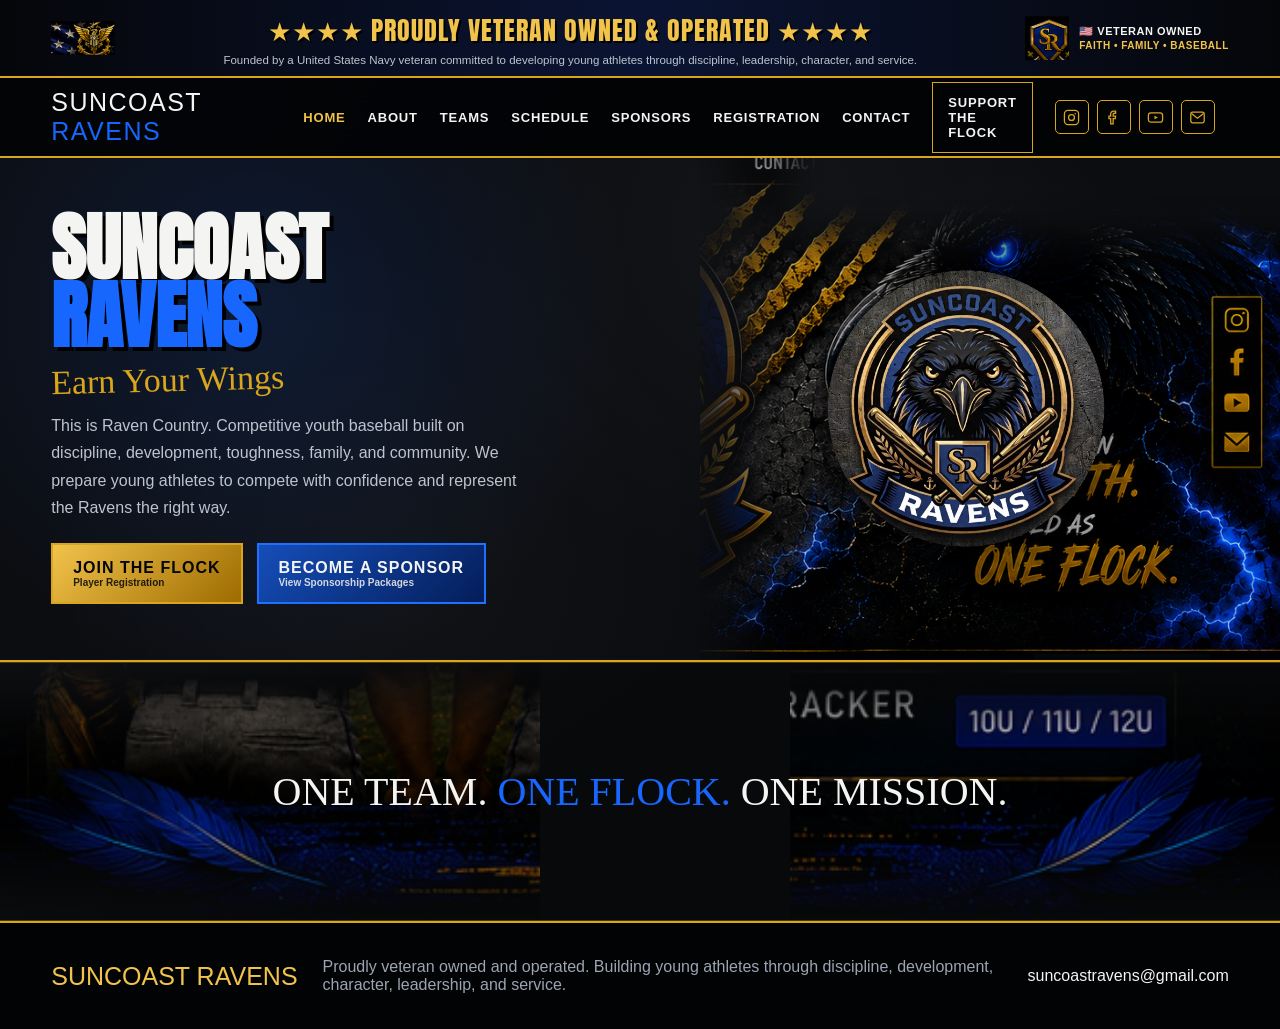
==== commit 87c27844: "Add files via upload" ====
--- a/index.html
+++ b/index.html
@@ -90,11 +90,6 @@
       <div class="hero-crest">
         <img src="assets/images/suncoast-ravens-crest.png" alt="Suncoast Ravens crest">
       </div>
-      <div class="hero-side-copy">
-        <p>Built on <strong class="marker-text">Grit.</strong></p>
-        <p>Focused on <strong class="marker-text">Growth.</strong></p>
-        <p>United as <strong class="marker-text">One Flock.</strong></p>
-      </div>
     </div>
   </section>
 
--- a/assets/css/styles.css
+++ b/assets/css/styles.css
@@ -113,9 +113,10 @@
   border-bottom:2px solid var(--gold);
   background:
     radial-gradient(circle at 20% 30%,rgba(23,103,255,.14),transparent 35%),
-    url("../images/texture-crop.png");
-  background-size: 400px 180px;
-  background-color:#0c0d10;
+    radial-gradient(circle at 60% 15%, rgba(255,255,255,.03), transparent 40%),
+    radial-gradient(circle at 30% 80%, rgba(255,255,255,.025), transparent 35%),
+    radial-gradient(circle at 80% 60%, rgba(255,255,255,.02), transparent 30%),
+    #0c0d10;
   padding:56px 0;
 }
 .hero-talons{
@@ -131,7 +132,7 @@
 }
 .hero-grid{
   position:relative;z-index:2;
-  display:grid;grid-template-columns:1.1fr .9fr .5fr;gap:20px;align-items:center;
+  display:grid;grid-template-columns:1.2fr 1fr;gap:20px;align-items:center;
 }
 .hero-title{
   font-family:'Anton',Impact,sans-serif;text-transform:uppercase;
@@ -149,9 +150,6 @@
 .hero-actions .btn small{display:block;font-size:10px;font-weight:600;text-transform:none;letter-spacing:0;opacity:.85;}
 .hero-crest{display:flex;justify-content:center;}
 .hero-crest img{width:100%;max-width:280px;filter:drop-shadow(0 10px 30px rgba(0,0,0,.6));}
-.hero-side-copy{color:var(--white);font-size:15px;line-height:1.5;text-align:right;}
-.hero-side-copy p{margin:0 0 4px;}
-.hero-side-copy .marker-text{font-size:26px;display:block;}
 
 /* ===================== MISSION LINE / FOOTER BAND ===================== */
 .mission-line{
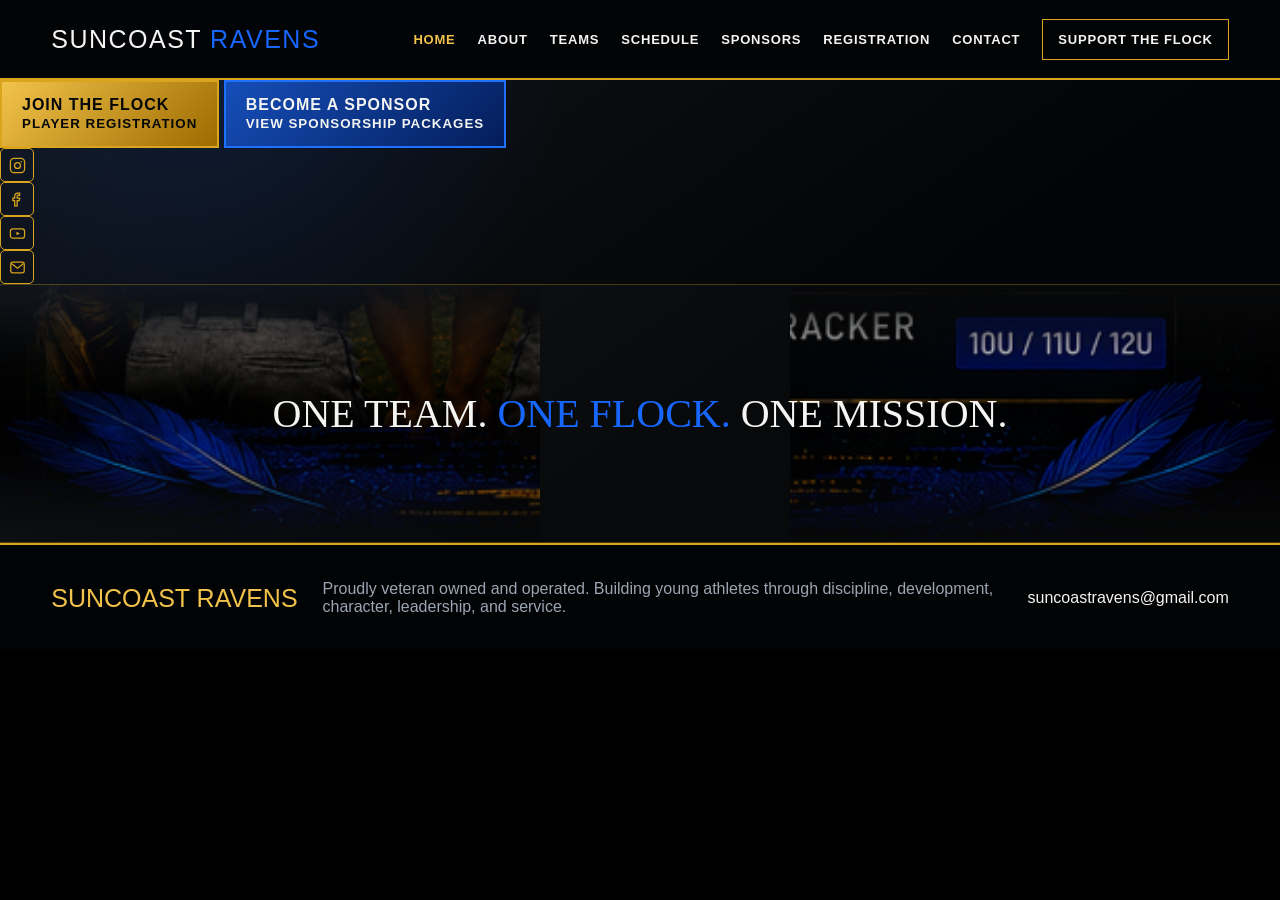
==== commit e711dd3f: "Add files via upload" ====
--- a/index.html
+++ b/index.html
@@ -10,23 +10,6 @@
   <link rel="stylesheet" href="assets/css/styles.css">
 </head>
 <body>
-
-  <div class="veteran-banner">
-    <div class="wrap veteran-inner">
-      <img src="assets/images/eagle-crop.png" alt="" class="veteran-eagle">
-      <div class="veteran-text">
-        <div class="veteran-title">&#9733;&#9733;&#9733;&#9733; PROUDLY VETERAN OWNED &amp; OPERATED &#9733;&#9733;&#9733;&#9733;</div>
-        <div class="veteran-sub">Founded by a United States Navy veteran committed to developing young athletes through discipline, leadership, character, and service.</div>
-      </div>
-      <div class="veteran-right">
-        <img src="assets/images/shield-crop.png" alt="" class="veteran-shield">
-        <div class="veteran-flag">
-          <div>&#127482;&#127480; VETERAN OWNED</div>
-          <div class="veteran-flag-sub">FAITH &bull; FAMILY &bull; BASEBALL</div>
-        </div>
-      </div>
-    </div>
-  </div>
 
   <header class="site-header">
     <div class="wrap header-row">
@@ -41,20 +24,6 @@
         <a href="contact.html">Contact</a>
         <a class="cta-small" href="sponsors.html">Support the Flock</a>
       </nav>
-      <div class="header-socials">
-        <a href="https://www.instagram.com/suncoastravens/" target="_blank" rel="noopener" aria-label="Instagram" class="social-icon">
-          <svg viewBox="0 0 24 24" fill="none" stroke="currentColor" stroke-width="1.8"><rect x="2" y="2" width="20" height="20" rx="5"/><circle cx="12" cy="12" r="4.2"/><circle cx="17.3" cy="6.7" r="1.1" fill="currentColor" stroke="none"/></svg>
-        </a>
-        <a href="https://www.facebook.com/profile.php?id=61592448879810" target="_blank" rel="noopener" aria-label="Facebook" class="social-icon">
-          <svg viewBox="0 0 24 24" fill="none" stroke="currentColor" stroke-width="1.8"><path d="M15 3h-2.5A4.5 4.5 0 0 0 8 7.5V10H5.5v3.5H8V21h3.5v-7.5h3l.5-3.5h-3.5V7.5c0-.8.6-1.5 1.5-1.5H15V3z"/></svg>
-        </a>
-        <a href="https://www.youtube.com/@SuncoastRavens" target="_blank" rel="noopener" aria-label="YouTube" class="social-icon">
-          <svg viewBox="0 0 24 24" fill="none" stroke="currentColor" stroke-width="1.8"><rect x="2" y="5.5" width="20" height="13" rx="3.5"/><path d="M10.5 9.5l5 2.5-5 2.5z" fill="currentColor" stroke="none"/></svg>
-        </a>
-        <a href="mailto:suncoastravens@gmail.com" aria-label="Email" class="social-icon">
-          <svg viewBox="0 0 24 24" fill="none" stroke="currentColor" stroke-width="1.8"><rect x="2.5" y="4.5" width="19" height="15" rx="2.5"/><path d="M3.5 6.5l8.5 6.5 8.5-6.5"/></svg>
-        </a>
-      </div>
       <button class="menu-toggle" data-menu aria-expanded="false" aria-label="Open menu">&#9776;</button>
     </div>
     <nav class="mobile-drawer" data-drawer>
@@ -75,21 +44,24 @@
     </nav>
   </header>
 
-  <section class="hero-band">
-    <img class="hero-talons" src="assets/images/raven-feathered.png" alt="">
-    <div class="wrap hero-grid">
-      <div class="hero-copy">
-        <h1 class="hero-title">SUNCOAST<br><span>RAVENS</span></h1>
-        <div class="hero-tagline">Earn Your Wings</div>
-        <p>This is Raven Country. Competitive youth baseball built on discipline, development, toughness, family, and community. We prepare young athletes to compete with confidence and represent the Ravens the right way.</p>
-        <div class="hero-actions">
-          <a class="btn gold" href="registration.html">Join the Flock<br><small>Player Registration</small></a>
-          <a class="btn blue" href="sponsors.html">Become a Sponsor<br><small>View Sponsorship Packages</small></a>
-        </div>
-      </div>
-      <div class="hero-crest">
-        <img src="assets/images/suncoast-ravens-crest.png" alt="Suncoast Ravens crest">
-      </div>
+  <section class="hero-image-band">
+    <div class="hero-overlay-actions">
+      <a class="btn gold" href="registration.html">Join the Flock<br><small>Player Registration</small></a>
+      <a class="btn blue" href="sponsors.html">Become a Sponsor<br><small>View Sponsorship Packages</small></a>
+    </div>
+    <div class="hero-overlay-socials">
+      <a href="https://www.instagram.com/suncoastravens/" target="_blank" rel="noopener" aria-label="Instagram" class="social-icon">
+        <svg viewBox="0 0 24 24" fill="none" stroke="currentColor" stroke-width="1.8"><rect x="2" y="2" width="20" height="20" rx="5"/><circle cx="12" cy="12" r="4.2"/><circle cx="17.3" cy="6.7" r="1.1" fill="currentColor" stroke="none"/></svg>
+      </a>
+      <a href="https://www.facebook.com/profile.php?id=61592448879810" target="_blank" rel="noopener" aria-label="Facebook" class="social-icon">
+        <svg viewBox="0 0 24 24" fill="none" stroke="currentColor" stroke-width="1.8"><path d="M15 3h-2.5A4.5 4.5 0 0 0 8 7.5V10H5.5v3.5H8V21h3.5v-7.5h3l.5-3.5h-3.5V7.5c0-.8.6-1.5 1.5-1.5H15V3z"/></svg>
+      </a>
+      <a href="https://www.youtube.com/@SuncoastRavens" target="_blank" rel="noopener" aria-label="YouTube" class="social-icon">
+        <svg viewBox="0 0 24 24" fill="none" stroke="currentColor" stroke-width="1.8"><rect x="2" y="5.5" width="20" height="13" rx="3.5"/><path d="M10.5 9.5l5 2.5-5 2.5z" fill="currentColor" stroke="none"/></svg>
+      </a>
+      <a href="mailto:suncoastravens@gmail.com" aria-label="Email" class="social-icon">
+        <svg viewBox="0 0 24 24" fill="none" stroke="currentColor" stroke-width="1.8"><rect x="2.5" y="4.5" width="19" height="15" rx="2.5"/><path d="M3.5 6.5l8.5 6.5 8.5-6.5"/></svg>
+      </a>
     </div>
   </section>
 
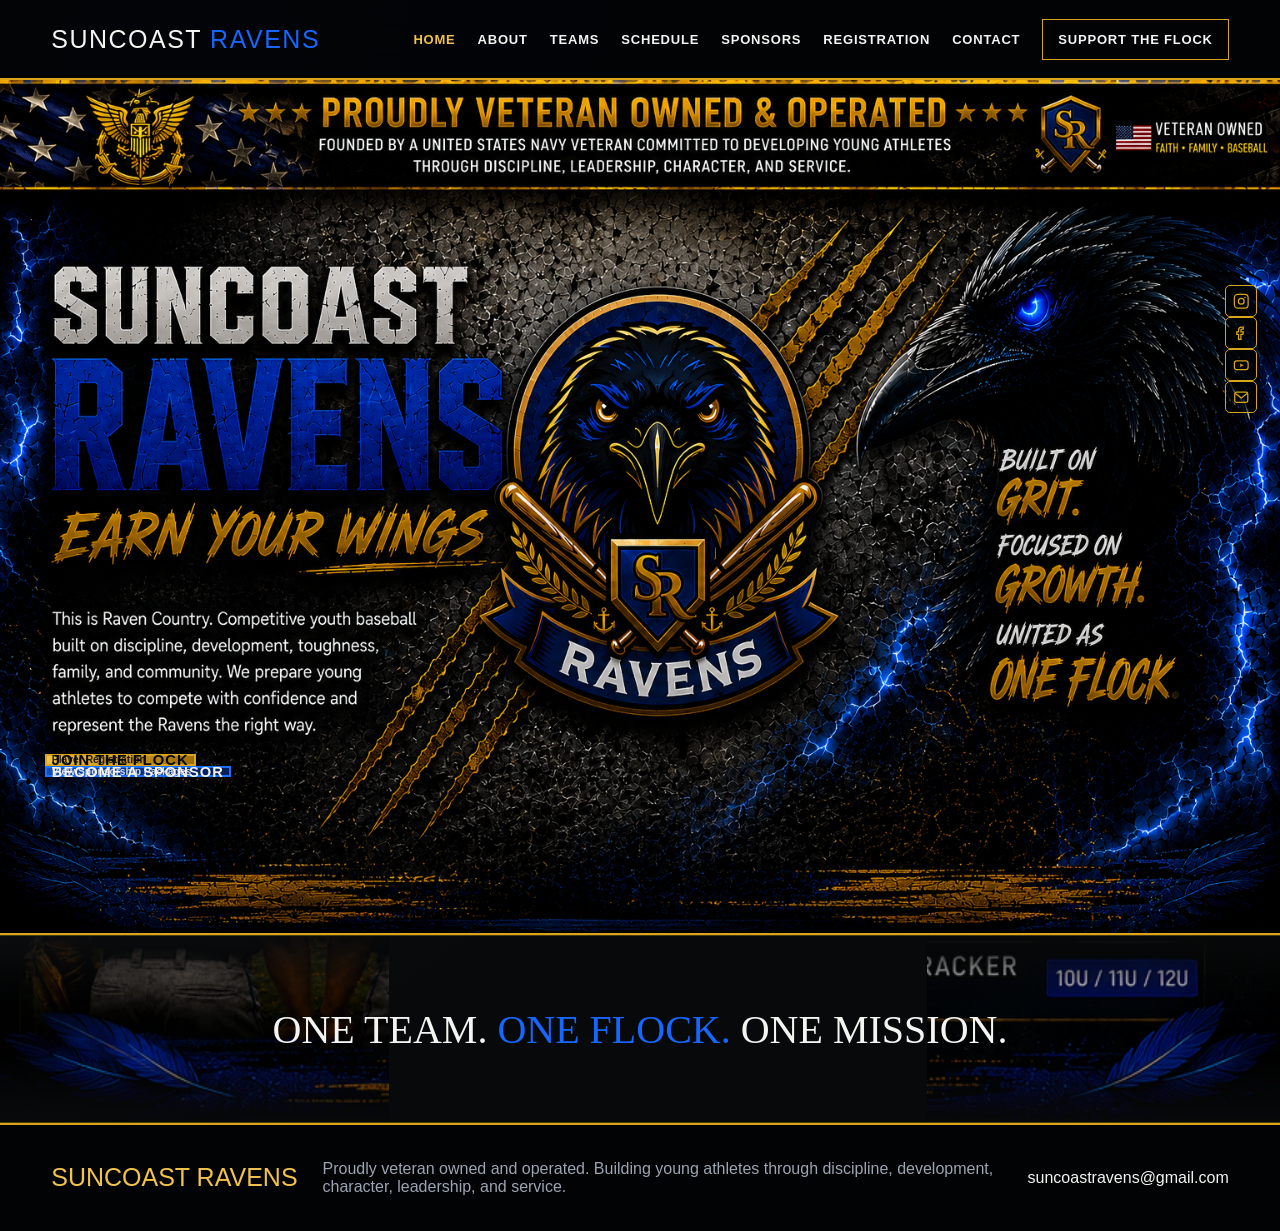
==== commit f462894f: "Add files via upload" ====
--- a/index.html
+++ b/index.html
@@ -45,6 +45,7 @@
   </header>
 
   <section class="hero-image-band">
+    <img class="hero-bg-img" src="assets/images/hero-final-bg.png" alt="Suncoast Ravens — Earn Your Wings">
     <div class="hero-overlay-actions">
       <a class="btn gold" href="registration.html">Join the Flock<br><small>Player Registration</small></a>
       <a class="btn blue" href="sponsors.html">Become a Sponsor<br><small>View Sponsorship Packages</small></a>
@@ -65,7 +66,7 @@
     </div>
   </section>
 
-  <section class="section alt mission-band">
+  <section class="mission-band">
     <img class="feather feather-left" src="assets/images/feather-left-soft.png" alt="">
     <div class="wrap" style="text-align:center;">
       <h2 class="mission-line">ONE TEAM. <span>ONE FLOCK.</span> ONE MISSION.</h2>
--- a/assets/css/styles.css
+++ b/assets/css/styles.css
@@ -1,4 +1,3 @@
-
 :root{
   --black:#050608;
   --panel:#0b0d11;
@@ -69,87 +68,66 @@
 .mobile-drawer-socials{display:flex;gap:16px;padding:16px 20px;flex-wrap:wrap;}
 .mobile-drawer-socials a{padding:0;border:0;font-size:12px;color:var(--gold-light);}
 
-/* ===================== VETERAN BANNER ===================== */
-.veteran-banner{
-  background:
-    linear-gradient(90deg, rgba(5,6,8,.95), rgba(10,20,50,.85), rgba(5,6,8,.95)),
-    repeating-linear-gradient(90deg, #0a1030 0 40px, #0d1436 40px 80px);
+.social-icon{
+  width:36px;height:36px;display:flex;align-items:center;justify-content:center;
+  border:1px solid var(--gold);border-radius:5px;color:var(--gold);
+  background:rgba(3,4,6,.4);
+  transition:box-shadow .18s ease, color .18s ease, background .18s ease, transform .18s ease;
+}
+.social-icon svg{width:18px;height:18px;}
+.social-icon:hover{
+  color:var(--gold-light);background:rgba(216,165,29,.15);transform:translateY(-2px);
+  box-shadow:0 0 10px rgba(242,195,75,.85), 0 0 20px rgba(242,195,75,.4);
+}
+
+/* ===================== HOMEPAGE HERO (real img element + overlays) ===================== */
+.hero-image-band{
+  position:relative;
+  width:100%;
+  max-width:1536px;
+  margin:0 auto;
   border-bottom:2px solid var(--gold);
-  padding:10px 0;
-}
-.veteran-inner{
-  display:flex;align-items:center;justify-content:space-between;gap:18px;
-}
-.veteran-eagle{width:64px;height:auto;flex-shrink:0;}
-.veteran-text{flex:1;text-align:center;}
-.veteran-title{
-  font-family:'Anton',Impact,sans-serif;letter-spacing:1px;
-  color:var(--gold-light);font-size:clamp(15px,2.4vw,26px);
-  text-shadow:2px 2px 0 #000;
-}
-.veteran-sub{color:var(--muted);font-size:11.5px;margin-top:4px;}
-.veteran-right{display:flex;align-items:center;gap:10px;flex-shrink:0;}
-.veteran-shield{width:44px;height:44px;}
-.veteran-flag{font-size:11px;font-weight:900;color:var(--white);text-transform:uppercase;letter-spacing:.5px;}
-.veteran-flag-sub{color:var(--gold-light);font-size:10px;margin-top:2px;}
-
-/* ===================== HEADER SOCIAL ICONS ===================== */
-.header-socials{display:flex;gap:8px;align-items:center;margin-left:auto;margin-right:14px;}
-.social-icon{
-  width:34px;height:34px;display:flex;align-items:center;justify-content:center;
-  border:1px solid var(--gold);border-radius:5px;color:var(--gold);
-  transition:box-shadow .18s ease, color .18s ease, background .18s ease, transform .18s ease;
-}
-.social-icon svg{width:17px;height:17px;}
-.social-icon:hover{
-  color:var(--gold-light);background:rgba(216,165,29,.12);transform:translateY(-2px);
-  box-shadow:0 0 10px rgba(242,195,75,.85), 0 0 20px rgba(242,195,75,.4);
-}
-
-/* ===================== HOMEPAGE HERO ===================== */
-.hero-band{
-  position:relative;
-  overflow:hidden;
-  border-bottom:2px solid var(--gold);
-  background:
-    radial-gradient(circle at 20% 30%,rgba(23,103,255,.14),transparent 35%),
-    radial-gradient(circle at 60% 15%, rgba(255,255,255,.03), transparent 40%),
-    radial-gradient(circle at 30% 80%, rgba(255,255,255,.025), transparent 35%),
-    radial-gradient(circle at 80% 60%, rgba(255,255,255,.02), transparent 30%),
-    #0c0d10;
-  padding:56px 0;
-}
-.hero-talons{
+  line-height:0;
+}
+.hero-bg-img{
+  width:100%;
+  height:auto;
+  display:block;
+}
+.hero-overlay-actions{
   position:absolute;
-  right:0;top:0;
-  height:100%;
-  width:auto;
-  max-width:55%;
-  object-fit:cover;
-  object-position:left center;
-  opacity:.9;
-  pointer-events:none;
-}
-.hero-grid{
-  position:relative;z-index:2;
-  display:grid;grid-template-columns:1.2fr 1fr;gap:20px;align-items:center;
-}
-.hero-title{
-  font-family:'Anton',Impact,sans-serif;text-transform:uppercase;
-  font-size:clamp(42px,6vw,74px);line-height:.92;margin:0;
-  color:var(--white);text-shadow:4px 4px 0 #000;
-}
-.hero-title span{color:var(--royal-bright)}
-.hero-tagline{
-  font-family:'Permanent Marker',cursive;color:var(--gold);
-  font-size:clamp(22px,3vw,34px);margin:6px 0 18px;transform:rotate(-1.5deg);
-}
-.marker-text{font-family:'Permanent Marker',cursive;color:var(--gold);font-weight:400;}
-.hero-copy p{color:var(--muted);line-height:1.7;max-width:480px;}
-.hero-actions{display:flex;gap:14px;flex-wrap:wrap;margin-top:22px;}
-.hero-actions .btn small{display:block;font-size:10px;font-weight:600;text-transform:none;letter-spacing:0;opacity:.85;}
-.hero-crest{display:flex;justify-content:center;}
-.hero-crest img{width:100%;max-width:280px;filter:drop-shadow(0 10px 30px rgba(0,0,0,.6));}
+  left:3.5%;
+  top:79%;
+  display:flex;
+  gap:1.2%;
+  flex-wrap:wrap;
+  z-index:3;
+}
+.hero-overlay-actions .btn{
+  padding:1.2% 1.6%;
+  font-size:clamp(9px, 1.15vw, 15px);
+}
+.hero-overlay-actions .btn small{display:block;font-size:70%;font-weight:600;text-transform:none;letter-spacing:0;opacity:.85;}
+.hero-overlay-socials{
+  position:absolute;
+  right:1.8%;
+  top:24%;
+  display:flex;
+  flex-direction:column;
+  gap:.8%;
+  z-index:3;
+}
+.hero-overlay-socials .social-icon{
+  width:clamp(22px, 2.5vw, 38px);
+  height:clamp(22px, 2.5vw, 38px);
+}
+.hero-overlay-socials .social-icon svg{
+  width:55%;height:55%;
+}
+
+@media(max-width:900px){
+  .hero-overlay-actions .btn{padding:8px 12px;}
+}
 
 /* ===================== MISSION LINE / FOOTER BAND ===================== */
 .mission-line{
@@ -157,7 +135,13 @@
   font-size:clamp(22px,4vw,40px);color:var(--white);
 }
 .mission-line span{color:var(--royal-bright)}
-.mission-band{position:relative;overflow:hidden;}
+.mission-band{
+  position:relative;overflow:hidden;
+  padding:36px 0;
+  background:rgba(255,255,255,.02);
+  border-top:1px solid rgba(216,165,29,.3);
+  border-bottom:1px solid rgba(216,165,29,.3);
+}
 .feather{position:absolute;top:0;height:100%;width:auto;opacity:.9;pointer-events:none;z-index:1;}
 .feather-left{left:0;}
 .feather-right{right:0;}
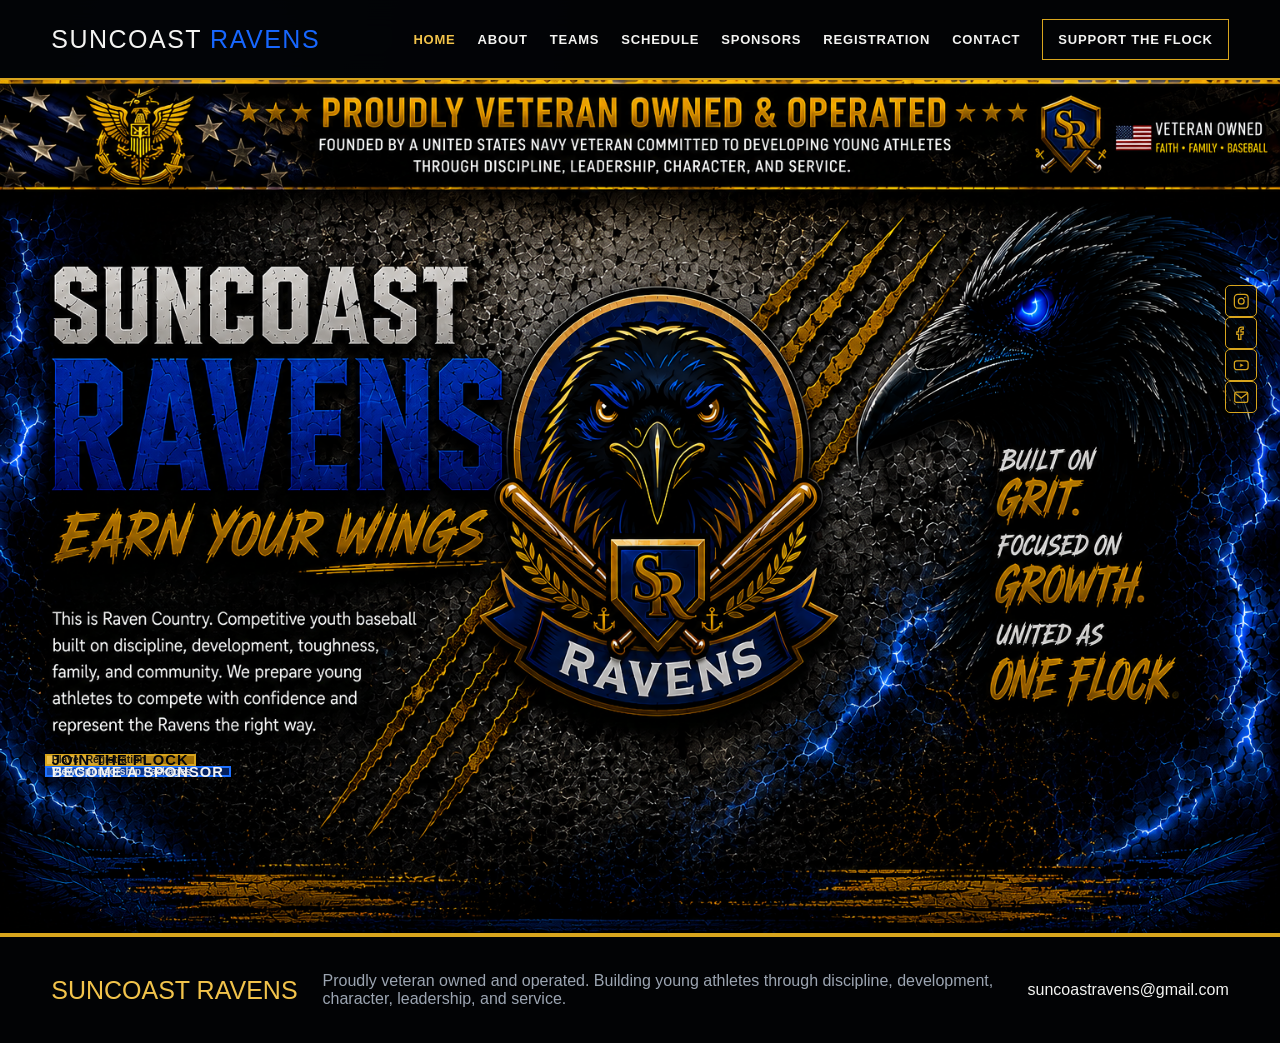
==== commit 0b12cdd7: "Add files via upload" ====
--- a/index.html
+++ b/index.html
@@ -66,14 +66,6 @@
     </div>
   </section>
 
-  <section class="mission-band">
-    <img class="feather feather-left" src="assets/images/feather-left-soft.png" alt="">
-    <div class="wrap" style="text-align:center;">
-      <h2 class="mission-line">ONE TEAM. <span>ONE FLOCK.</span> ONE MISSION.</h2>
-    </div>
-    <img class="feather feather-right" src="assets/images/feather-right-soft.png" alt="">
-  </section>
-
   <footer class="site-footer">
     <div class="wrap footer-row">
       <div class="footer-brand">SUNCOAST RAVENS</div>
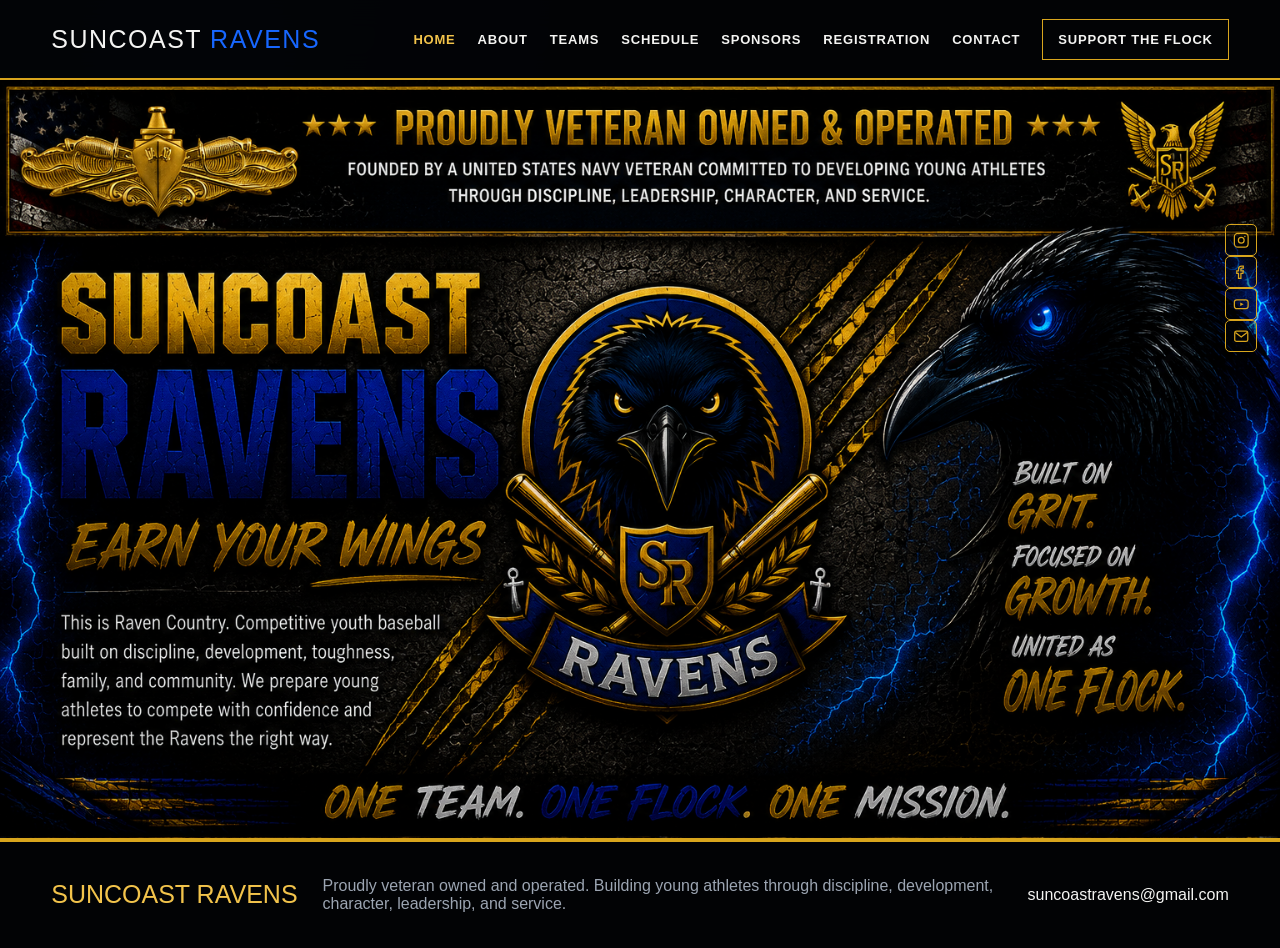
==== commit 8c6649f9: "Add files via upload" ====
--- a/index.html
+++ b/index.html
@@ -46,10 +46,6 @@
 
   <section class="hero-image-band">
     <img class="hero-bg-img" src="assets/images/hero-final-bg.png" alt="Suncoast Ravens — Earn Your Wings">
-    <div class="hero-overlay-actions">
-      <a class="btn gold" href="registration.html">Join the Flock<br><small>Player Registration</small></a>
-      <a class="btn blue" href="sponsors.html">Become a Sponsor<br><small>View Sponsorship Packages</small></a>
-    </div>
     <div class="hero-overlay-socials">
       <a href="https://www.instagram.com/suncoastravens/" target="_blank" rel="noopener" aria-label="Instagram" class="social-icon">
         <svg viewBox="0 0 24 24" fill="none" stroke="currentColor" stroke-width="1.8"><rect x="2" y="2" width="20" height="20" rx="5"/><circle cx="12" cy="12" r="4.2"/><circle cx="17.3" cy="6.7" r="1.1" fill="currentColor" stroke="none"/></svg>
--- a/assets/css/styles.css
+++ b/assets/css/styles.css
@@ -84,7 +84,7 @@
 .hero-image-band{
   position:relative;
   width:100%;
-  max-width:1536px;
+  max-width:1300px;
   margin:0 auto;
   border-bottom:2px solid var(--gold);
   line-height:0;
@@ -94,27 +94,13 @@
   height:auto;
   display:block;
 }
-.hero-overlay-actions{
-  position:absolute;
-  left:3.5%;
-  top:79%;
-  display:flex;
-  gap:1.2%;
-  flex-wrap:wrap;
-  z-index:3;
-}
-.hero-overlay-actions .btn{
-  padding:1.2% 1.6%;
-  font-size:clamp(9px, 1.15vw, 15px);
-}
-.hero-overlay-actions .btn small{display:block;font-size:70%;font-weight:600;text-transform:none;letter-spacing:0;opacity:.85;}
 .hero-overlay-socials{
   position:absolute;
   right:1.8%;
-  top:24%;
+  top:19%;
   display:flex;
   flex-direction:column;
-  gap:.8%;
+  gap:1%;
   z-index:3;
 }
 .hero-overlay-socials .social-icon{
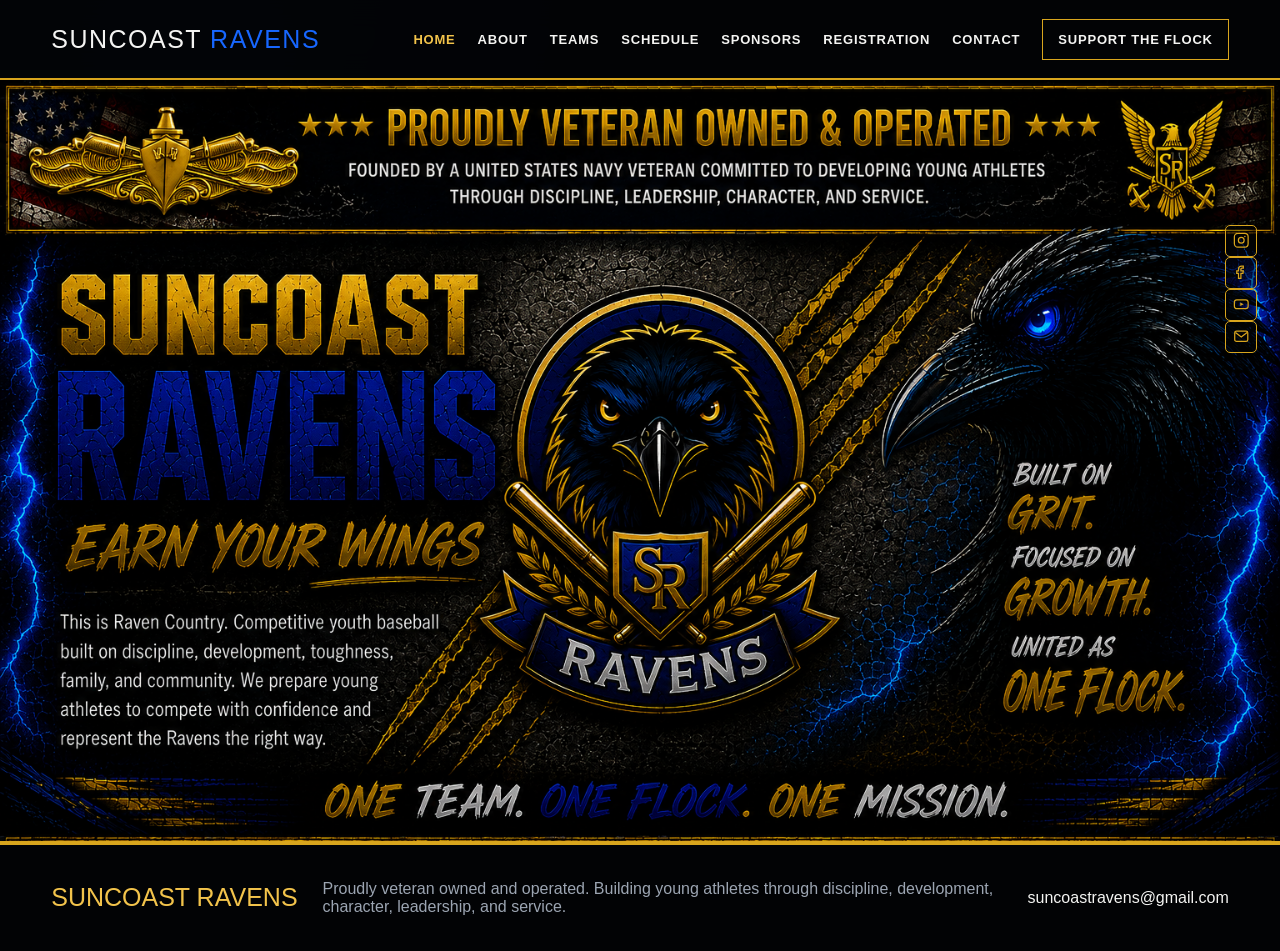
==== commit 0e5c75b0: "Update index.html" ====
--- a/index.html
+++ b/index.html
@@ -3,11 +3,43 @@
 <head>
   <meta charset="utf-8">
   <meta name="viewport" content="width=device-width,initial-scale=1">
-  <meta name="description" content="Suncoast Ravens Youth Travel Baseball — veteran owned and operated.">
-  <title>Suncoast Ravens | Earn Your Wings</title>
+  <meta name="description" content="Suncoast Ravens is a youth travel baseball organization serving Ocoee, Minneola, Groveland, and Orlando, FL. Coach pitch through travel-level teams. Join the Flock today.">
+  <title>Suncoast Ravens | Travel Baseball in Central Florida - Ocoee, Minneola, Groveland, Orlando</title>
   <link rel="preconnect" href="https://fonts.googleapis.com">
   <link href="https://fonts.googleapis.com/css2?family=Anton&family=Permanent+Marker&display=swap" rel="stylesheet">
   <link rel="stylesheet" href="assets/css/styles.css">
+
+<script type="application/ld+json">
+{
+  "@context": "https://schema.org",
+  "@type": "SportsOrganization",
+  "name": "Suncoast Ravens Youth Travel Baseball",
+  "alternateName": "Suncoast Ravens",
+  "url": "https://suncoastravens.org",
+  "logo": "https://suncoastravens.org/assets/images/suncoast-ravens-crest.png",
+  "description": "Suncoast Ravens is a veteran-owned youth travel baseball organization serving Central Florida, including Ocoee, Minneola, Groveland, and Orlando. We field coach pitch and travel-level teams focused on player development, discipline, and character.",
+  "email": "suncoastravens@gmail.com",
+  "sport": "Baseball",
+  "areaServed": [
+    { "@type": "City", "name": "Ocoee, FL" },
+    { "@type": "City", "name": "Minneola, FL" },
+    { "@type": "City", "name": "Groveland, FL" },
+    { "@type": "City", "name": "Orlando, FL" }
+  ],
+  "address": {
+    "@type": "PostalAddress",
+    "addressLocality": "Central Florida",
+    "addressRegion": "FL",
+    "addressCountry": "US"
+  },
+  "sameAs": [
+    "https://www.instagram.com/suncoastravens/",
+    "https://www.facebook.com/profile.php?id=61592448879810",
+    "https://www.youtube.com/@SuncoastRavens"
+  ]
+}
+</script>
+  
 </head>
 <body>
 
--- a/assets/css/styles.css
+++ b/assets/css/styles.css
@@ -111,10 +111,6 @@
   width:55%;height:55%;
 }
 
-@media(max-width:900px){
-  .hero-overlay-actions .btn{padding:8px 12px;}
-}
-
 /* ===================== MISSION LINE / FOOTER BAND ===================== */
 .mission-line{
   font-family:'Permanent Marker',cursive;font-weight:400;text-transform:none;
@@ -135,12 +131,62 @@
 
 /* ===================== INNER PAGE HERO ===================== */
 .page-hero{
-  position:relative;min-height:220px;display:grid;place-items:center;text-align:center;
+  position:relative;min-height:340px;display:grid;place-items:center;text-align:center;
   border-bottom:2px solid var(--gold);
-  background:
-    linear-gradient(90deg,rgba(2,4,8,.96),rgba(3,21,61,.78),rgba(2,4,8,.96)),
-    url("../images/suncoast-ravens-homepage.png") center 40%/cover no-repeat;
-}
+  background-color:#050608;
+  background-image:
+    linear-gradient(90deg,rgba(2,4,8,.75),rgba(3,21,61,.55),rgba(2,4,8,.75)),
+    url("../images/hero-final-bg.png");
+  background-position:center 20%;
+  background-size:140% auto;
+  background-repeat:no-repeat;
+}
+.page-hero.teams-hero{
+  background-image:url("../images/teams-banner-v2.png");
+  background-position:center;
+  background-size:55% auto;
+  
+}
+.page-hero.sponsors-hero{
+  background-image:url("../images/sponsors-banner.png");
+  background-position:center;
+  background-size:55% auto;
+ 
+}
+.page-hero.registration-hero{
+  background-image:url("../images/registration-banner.png");
+  background-position:center;
+ background-size:55% auto;
+  
+}
+.page-hero.contact-hero{
+  background-image:url("../images/contact-banner.png");
+  background-position:center;
+  background-size:55% auto;
+  
+}
+.page-hero.schedule-hero{
+  background-image:url("../images/schedule-banner.png");
+  background-position:center;
+  background-size:55% auto;
+  
+}
+.page-hero.about-hero{
+  background-image:url("../images/about-banner.png");
+  background-position:center;
+  background-size:55% auto;
+ 
+}
+
+.page-hero.teams-hero .page-hero-content,
+.page-hero.sponsors-hero .page-hero-content,
+.page-hero.registration-hero .page-hero-content,
+.page-hero.contact-hero .page-hero-content,
+.page-hero.schedule-hero .page-hero-content,
+.page-hero.about-hero .page-hero-content{
+  display:none;
+}
+
 .page-hero:after{content:"";position:absolute;inset:0;background:linear-gradient(180deg,transparent,rgba(0,0,0,.35))}
 .page-hero-content{position:relative;z-index:2;padding:30px 20px}
 .kicker{color:var(--gold-light);text-transform:uppercase;font-weight:900;letter-spacing:3px}
@@ -223,16 +269,16 @@
   .event{grid-template-columns:86px 1fr}.event .badge{grid-column:2}
   .footer-row{flex-direction:column;align-items:flex-start}
 
-  .veteran-inner{flex-direction:column;text-align:center;gap:8px;}
-  .veteran-eagle{display:none;}
-  .header-socials{margin-right:8px;}
-  .hero-talons{max-width:100%;opacity:.35;}
-  .hero-grid{grid-template-columns:1fr;text-align:center;}
-  .hero-copy p{margin-left:auto;margin-right:auto;}
-  .hero-actions{justify-content:center;}
-  .hero-crest{order:-1;}
-  .hero-crest img{max-width:200px;}
-  .hero-side-copy{text-align:center;margin-top:10px;}
-  .hero-tagline{transform:none;}
-  .feather{display:none;}
-}
+  .page-hero{
+    min-height:160px;
+  }
+  .page-hero.teams-hero,
+  .page-hero.sponsors-hero,
+  .page-hero.registration-hero,
+  .page-hero.contact-hero,
+  .page-hero.schedule-hero,
+  .page-hero.about-hero{
+    background-size:contain;
+    background-color:#050608;
+  }
+}
